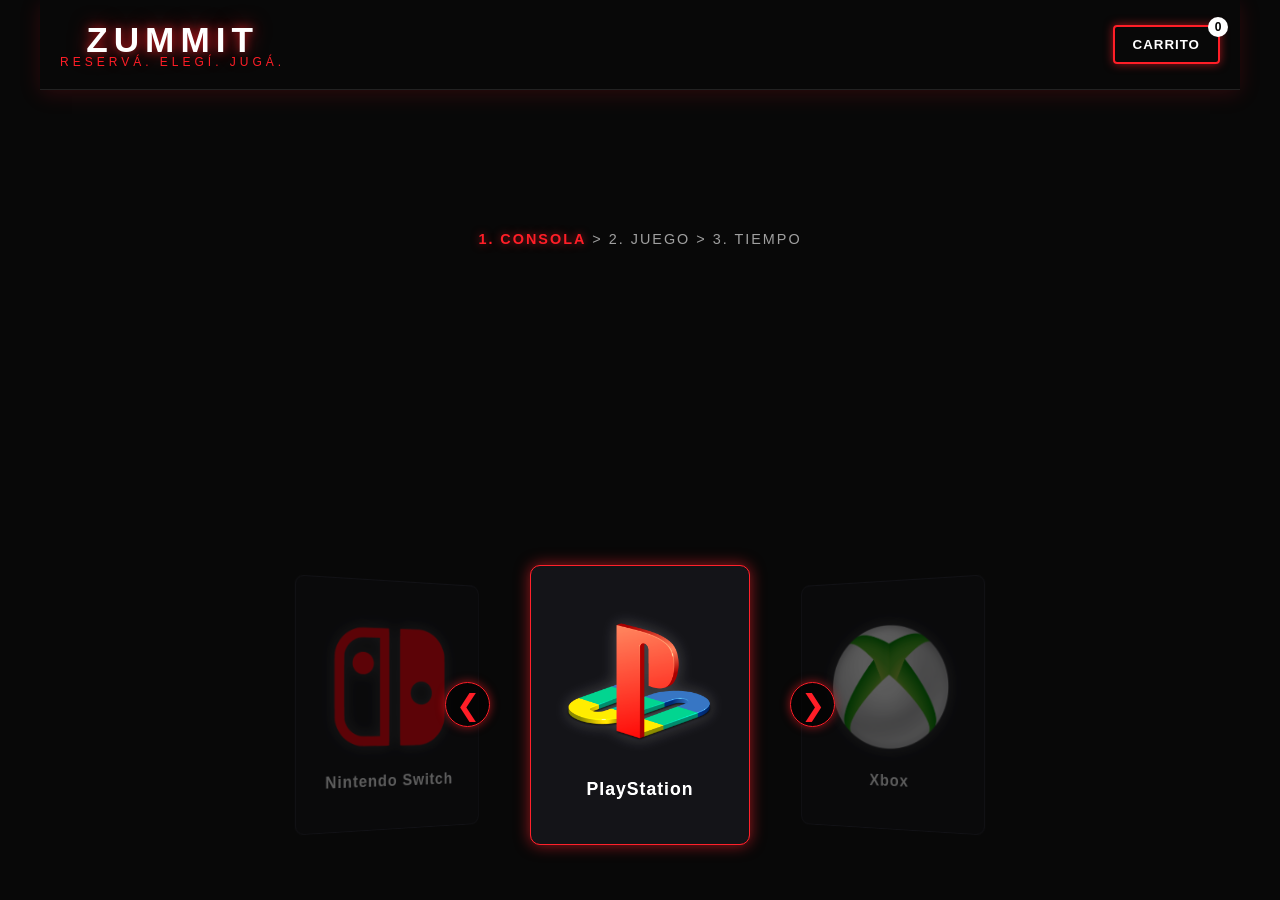
==== index.html @ 7bd7b9c6 "Archivos subidos, con código, imágenes, etc." ====
<!DOCTYPE html>
<html lang="es">
<head>
    <meta charset="UTF-8">
    <meta name="viewport" content="width=device-width, initial-scale=1.0">
    <title>ZUMMIT | Reserva de Consolas</title> 
    <link rel="stylesheet" href="estilos.css">
</head>
<body>

    <header>
        <div>
            <div class="logo-title">ZUMMIT</div>
            <div class="logo-subtitle">RESERVÁ. ELEGÍ. JUGÁ.</div>
        </div>
        <div class="cart-btn-container" onclick="toggleCart()">
            <button class="cart-btn">CARRITO</button>
            <div class="cart-badge" id="cart-badge">0</div>
        </div>
    </header>

    <div class="steps-bar">
        <span id="step-1" class="active">1. CONSOLA</span> &gt; 
        <span id="step-2">2. JUEGO</span> &gt; 
        <span id="step-3">3. TIEMPO</span>
    </div>

    <div style="max-width: 1200px; margin: 0 auto; width: 80%;">
        <button id="back-btn" class="back-btn" onclick="goBack()">← Volver</button>
    </div>

    <div class="carousel-container" id="carousel-section">
        <button class="nav-btn" onclick="moveCarousel(-1)">&#10094;</button>
        <div class="carousel-track-wrapper">
            <div class="carousel-track" id="carousel-track"></div>
        </div>
        <button class="nav-btn" onclick="moveCarousel(1)">&#10095;</button>
    </div>

    <div class="time-selection" id="time-section">
        <h2 id="selected-game-title">Selecciona el tiempo de uso</h2>
        <div class="time-grid">
            <div class="time-slot" onclick="selectTime(this, '30 min', 750)">30 min<br><small>$750</small></div>
            <div class="time-slot" onclick="selectTime(this, '1 Hora', 1500)">1 Hora<br><small>$1.500</small></div>
            <div class="time-slot" onclick="selectTime(this, '1 hr 30 min', 2800)">1 hr 30 min<br><small>$2.800</small></div>
            <div class="time-slot" onclick="selectTime(this, '2 Horas', 3500)">2 Horas<br><small>$3.500</small></div>
            <div class="time-slot" onclick="selectTime(this, '2 hr 30 min', 4000)">2 hr 30 min<br><small>$4.000</small></div>
            <div class="time-slot" onclick="selectTime(this, '3 Horas', 5000)">3 Horas<br><small>$5.000</small></div>
        </div>
        <button class="add-to-cart-btn" id="add-to-cart-btn" onclick="addToCart()">AGREGAR AL CARRITO</button>
    </div>

    <div class="modal" id="cart-modal">
        <div class="modal-content">
            <div class="modal-header">
                <h2>TU RESERVA</h2>
                <button class="close-btn" onclick="toggleCart()">&times;</button>
            </div>
            <div id="cart-items">
                <p style="color: var(--text-dim);">El carrito está vacío.</p>
            </div>
            <div class="cart-total" id="cart-total" style="display:none;"></div>
            <button class="checkout-btn" onclick="finishPurchase()">CONFIRMAR RESERVA</button>
        </div>
    </div>

    <script>
        const data = [
            {
                id: 'ps5',
                name: 'PlayStation',
                img: 'images/PSlogo.png',
                games: [
                    { name: 'EA Sports FC 26', img: 'images/fifa.jpg' },
                    { name: 'Spider-Man 2', img: 'images/spider.png' },
                    { name: 'GTA V', img: 'images/gta.png' },
                    { name: 'Horizon Forbidden West', img: 'images/horizon.jpg' },
                    { name: 'The Last of Us Part II', img: 'images/last.jpg' }
                ]
            },
            {
                id: 'xbox',
                name: 'Xbox',
                img: 'images/xbox.png',
                games: [
                    { name: 'Forza Horizon 6', img: 'images/forza.webp' },
                    { name: 'Halo Infinite', img: 'images/halo.jpg' },
                    { name: 'Minecraft', img: 'images/minecraft.png' },
                    { name: 'Palword', img: 'images/palword.png' },
                    { name: 'Roblox', img: 'images/roblox.png' }
                ]
            },
            {
                id: 'switch',
                name: 'Nintendo Switch',
                img: 'images/nintendo.png',
                games: [
                    { name: 'Mario Kart 8 Deluxe', img: 'images/mariokart.png' },
                    { name: 'Animal Crossing: New Horizons', img: 'images/animal.png' },
                    { name: 'The Legend of Zelda: Tears of the Kingdom', img: 'images/zelda.png' },
                    { name: 'Super Smash Bros. Ultimate', img: 'images/smashbros.png' },
                    { name: 'Splatoon 3', img: 'images/splatoon.png' }
                ]
            }
        ];

        let currentStep = 1;
        let selectedConsole = null;
        let selectedGame = null;
        let selectedTimeOption = null;
        let cart = [];
        
        let currentIndex = 0;
        let currentItems = [];

        function id(e) { return document.getElementById(e); }
        const track = id('carousel-track');

        function renderConsoles() {
            currentStep = 1;
            updateStepIndicators();
            id('back-btn').style.display = 'none';
            id('time-section').style.display = 'none';
            id('carousel-section').style.display = 'flex';
            
            currentItems = data;
            buildCarousel(currentItems, (item) => selectConsole(item));
        }

        function selectConsole(consoleObj) {
            selectedConsole = consoleObj;
            currentStep = 2;
            updateStepIndicators();
            id('back-btn').style.display = 'block';
            id('time-section').style.display = 'none';
            id('carousel-section').style.display = 'flex';

            currentItems = consoleObj.games;
            buildCarousel(currentItems, (game) => selectGame(game));
        }

        function buildCarousel(items, onClickCallback) {
            track.innerHTML = '';
            currentIndex = 0;

            items.forEach((item, index) => {
                const card = document.createElement('div');
                card.className = 'card';
                card.onclick = () => {
                    if (index === currentIndex) {
                        onClickCallback(item);
                    } else {
                        let diff = index - currentIndex;
                        const total = items.length;
                        
                        if (diff > Math.floor(total / 2)) diff -= total;
                        if (diff < -Math.floor(total / 2)) diff += total;
                        
                        moveCarousel(diff);
                    }
                };
                
                card.innerHTML = `
                    <img src="${item.img}" alt="${item.name}">
                    <h3>${item.name}</h3>
                `;
                track.appendChild(card);
            });

            updateCards();
        }

        function moveCarousel(direction) {
            const total = currentItems.length;
            if (total === 0) return;
            
            currentIndex = (currentIndex + direction + total) % total;
            updateCards();
        }

        function updateCards() {
            const cards = track.querySelectorAll('.card');
            const total = cards.length;

            cards.forEach((card, index) => {
                let offset = index - currentIndex;
                
                if (offset < -Math.floor(total / 2)) offset += total;
                if (offset > Math.floor(total / 2)) offset -= total;

                let tx = 0, tz = 0, ry = 0, opacity = 0, zIndex = 0;

                /* Se ajustó tx para que las tarjetas más grandes no se superpongan */
                if (offset === 0) {
                    tx = 0; tz = 0; ry = 0; 
                    opacity = 1; zIndex = 10;
                    card.classList.add('active-card');
                } else if (offset === 1) {
                    tx = 280; tz = -150; ry = -35; 
                    opacity = 0.7; zIndex = 5;
                    card.classList.remove('active-card');
                } else if (offset === -1) {
                    tx = -280; tz = -150; ry = 35; 
                    opacity = 0.7; zIndex = 5;
                    card.classList.remove('active-card');
                } else {
                    tx = offset > 0 ? 450 : -450; 
                    tz = -300; 
                    ry = offset > 0 ? -50 : 50; 
                    opacity = 0; zIndex = 1;
                    card.classList.remove('active-card');
                }

                card.style.transform = `translateX(${tx}px) translateZ(${tz}px) rotateY(${ry}deg)`;
                card.style.opacity = opacity;
                card.style.zIndex = zIndex;
                card.style.pointerEvents = Math.abs(offset) <= 1 ? 'auto' : 'none';
            });
        }

        function selectGame(gameObj) {
            selectedGame = gameObj;
            currentStep = 3;
            updateStepIndicators();

            id('carousel-section').style.display = 'none';
            id('time-section').style.display = 'block';
            id('selected-game-title').innerText = `${selectedConsole.name} - ${selectedGame.name}`;
        }

        function selectTime(element, hoursText, price) {
            selectedTimeOption = { hoursText, price };
            document.querySelectorAll('.time-slot').forEach(slot => slot.classList.remove('selected'));
            element.classList.add('selected');
            id('add-to-cart-btn').style.display = 'inline-block';
        }

        function addToCart() {
            if (!selectedConsole || !selectedGame || !selectedTimeOption) return;

            const item = {
                console: selectedConsole.name,
                game: selectedGame.name,
                hours: selectedTimeOption.hoursText,
                price: selectedTimeOption.price
            };

            cart.push(item);
            updateCartUI();
            
            selectedTimeOption = null;
            id('add-to-cart-btn').style.display = 'none';
            document.querySelectorAll('.time-slot').forEach(slot => slot.classList.remove('selected'));
            
            renderConsoles();
            toggleCart();
        }

        function updateCartUI() {
            id('cart-badge').innerText = cart.length;
            const container = id('cart-items');
            const totalContainer = id('cart-total');

            if (cart.length === 0) {
                container.innerHTML = '<p style="color: var(--text-dim);">El carrito está vacío.</p>';
                totalContainer.style.display = 'none';
                return;
            }

            let total = 0;
            container.innerHTML = cart.map((item, index) => {
                total += item.price;
                return `
                    <div class="cart-item">
                        <div>
                            <strong>${item.console}</strong> - ${item.game}<br>
                            <small style="color: var(--text-dim);">${item.hours}</small>
                        </div>
                        <div>
                            <span style="color: var(--neon-red); font-weight: bold; margin-right: 10px;">$${item.price.toLocaleString('es-AR')}</span>
                            <button onclick="removeItem(${index})" style="background:none; border:none; color:#ff4444; cursor:pointer;">✕</button>
                        </div>
                    </div>
                `;
            }).join('');

            totalContainer.style.display = 'block';
            totalContainer.innerText = `Total: $${total.toLocaleString('es-AR')}`;
        }

        function removeItem(index) {
            cart.splice(index, 1);
            updateCartUI();
        }

        function toggleCart() {
            const modal = id('cart-modal');
            modal.style.display = modal.style.display === 'flex' ? 'none' : 'flex';
        }

        function finishPurchase() {
            if (cart.length === 0) return alert('El carrito está vacío.');
            alert('¡Reserva completada con éxito! Te esperamos en ZUMMIT.');
            cart = [];
            updateCartUI();
            toggleCart();
        }

        function goBack() {
            if (currentStep === 3) {
                selectConsole(selectedConsole);
            } else if (currentStep === 2) {
                renderConsoles();
            }
        }

        function updateStepIndicators() {
            id('step-1').className = currentStep === 1 ? 'active' : '';
            id('step-2').className = currentStep === 2 ? 'active' : '';
            id('step-3').className = currentStep === 3 ? 'active' : '';
        }

        renderConsoles();
    </script>
</body>
</html>
---- estilos.css ----
:root {
            --bg-color: #080808;
            --card-bg: #121216;
            --neon-red: #ff1e27;
            --neon-glow: rgba(255, 30, 39, 0.6);
            --text-color: #ffffff;
            --text-dim: #a0a0a0;
        }

        * {
            box-sizing: border-box;
            margin: 0;
            padding: 0;
            font-family: 'Segoe UI', Tahoma, Geneva, Verdana, sans-serif;
        }

        body {
            background-color: var(--bg-color);
            color: var(--text-color);
            min-height: 100vh;
            display: flex;
            flex-direction: column;
            justify-content: space-between;
            overflow-x: hidden;
        }

        header {
            padding: 20px;
            text-align: center;
            border-bottom: 1px solid #222;
            box-shadow: 0 4px 20px rgba(255, 30, 39, 0.15);
            display: flex;
            justify-content: space-between;
            align-items: center;
            max-width: 1200px;
            margin: 0 auto;
            width: 100%;
        }

        .logo-title {
            font-size: 2.2rem;
            font-weight: 900;
            letter-spacing: 6px;
            color: #fff;
            text-shadow: 0 0 10px var(--neon-glow), 0 0 20px var(--neon-glow);
        }

        .logo-subtitle {
            font-size: 0.75rem;
            letter-spacing: 4px;
            color: var(--neon-red);
            margin-top: -5px;
        }

        .cart-btn-container {
            position: relative;
            cursor: pointer;
        }

        .cart-btn {
            background: transparent;
            border: 2px solid var(--neon-red);
            color: #fff;
            padding: 10px 18px;
            border-radius: 4px;
            font-weight: bold;
            letter-spacing: 1px;
            box-shadow: 0 0 10px var(--neon-glow);
            transition: all 0.3s;
            cursor: pointer;
        }

        .cart-btn:hover {
            background: var(--neon-red);
            box-shadow: 0 0 20px var(--neon-red);
        }

        .cart-badge {
            position: absolute;
            top: -8px;
            right: -8px;
            background: #fff;
            color: #000;
            font-weight: bold;
            border-radius: 50%;
            width: 20px;
            height: 20px;
            display: flex;
            align-items: center;
            justify-content: center;
            font-size: 0.75rem;
        }

        .steps-bar {
            text-align: center;
            margin: 20px 0;
            font-size: 0.9rem;
            letter-spacing: 2px;
            color: var(--text-dim);
        }
        .steps-bar span.active {
            color: var(--neon-red);
            font-weight: bold;
            text-shadow: 0 0 8px var(--neon-glow);
        }

        /* --- INICIO ESTILOS CARRUSEL 3D --- */
        .carousel-container {
            position: relative;
            width: 100%;
            max-width: 1000px;
            margin: 20px auto;
            display: flex;
            align-items: center;
            justify-content: center;
            perspective: 1200px;
            height: 350px;
        }

        .carousel-track-wrapper {
            position: relative;
            width: 220px;
            height: 280px;
            transform-style: preserve-3d;
            display: flex;
            align-items: center;
            justify-content: center;
            margin: 0 40px; 
        }

        .carousel-track {
            width: 100%;
            height: 100%;
            position: absolute;
            transform-style: preserve-3d;
        }

        .card {
            position: absolute;
            width: 100%;
            height: 100%;
            background: var(--card-bg);
            border: 1px solid #2a2a35;
            border-radius: 10px;
            display: flex;
            flex-direction: column;
            align-items: center;
            justify-content: center;
            cursor: pointer;
            transition: transform 0.6s cubic-bezier(0.25, 1, 0.5, 1), opacity 0.6s ease, filter 0.6s ease;
            text-align: center;
            padding: 15px;
            user-select: none;
            box-sizing: border-box;
        }

        .card.active-card {
            border-color: var(--neon-red);
            box-shadow: 0 0 15px var(--neon-glow);
            filter: brightness(1.1);
        }

        .card:not(.active-card) {
            filter: brightness(0.5);
            opacity: 0.7;
        }

        .card img {
            width: 150px;
            height: 150px;
            object-fit: contain;
            margin-bottom: 20px;
            filter: drop-shadow(0 0 8px rgba(255, 255, 255, 0.2));
        }

        .card h3 {
            font-size: 1.1rem;
            letter-spacing: 1px;
        }
        /* --- FIN ESTILOS CARRUSEL 3D --- */

        .nav-btn {
            background: rgba(0, 0, 0, 0.6);
            border: 1px solid var(--neon-red);
            color: var(--neon-red);
            font-size: 1.8rem;
            width: 45px;
            height: 45px;
            border-radius: 50%;
            cursor: pointer;
            z-index: 20;
            display: flex;
            align-items: center;
            justify-content: center;
            box-shadow: 0 0 10px var(--neon-glow);
            transition: all 0.3s;
        }

        .nav-btn:hover {
            background: var(--neon-red);
            color: #fff;
        }

        .time-selection {
            max-width: 600px;
            margin: 20px auto;
            text-align: center;
            display: none;
        }

        .time-grid {
            display: grid;
            grid-template-columns: repeat(3, 1fr);
            gap: 15px;
            margin-top: 20px;
        }

        .time-slot {
            background: var(--card-bg);
            border: 1px solid #333;
            padding: 15px;
            border-radius: 8px;
            cursor: pointer;
            transition: all 0.3s;
        }

        .time-slot:hover, .time-slot.selected {
            border-color: var(--neon-red);
            box-shadow: 0 0 10px var(--neon-glow);
            background: rgba(255, 30, 39, 0.15);
        }

        .add-to-cart-btn {
            margin-top: 25px;
            background: var(--neon-red);
            color: #fff;
            border: none;
            padding: 12px 30px;
            font-size: 1rem;
            font-weight: bold;
            border-radius: 6px;
            cursor: pointer;
            box-shadow: 0 0 15px var(--neon-glow);
            letter-spacing: 2px;
            display: none;
        }

        .modal {
            display: none;
            position: fixed;
            top: 0; left: 0; width: 100%; height: 100%;
            background: rgba(0,0,0,0.85);
            backdrop-filter: blur(5px);
            z-index: 100;
            justify-content: center;
            align-items: center;
        }

        .modal-content {
            background: var(--card-bg);
            border: 2px solid var(--neon-red);
            padding: 30px;
            border-radius: 12px;
            width: 90%;
            max-width: 500px;
            box-shadow: 0 0 25px var(--neon-glow);
        }

        .modal-header {
            display: flex;
            justify-content: space-between;
            align-items: center;
            border-bottom: 1px solid #333;
            padding-bottom: 10px;
            margin-bottom: 20px;
        }

        .close-btn {
            background: none;
            border: none;
            color: #fff;
            font-size: 1.5rem;
            cursor: pointer;
        }

        .cart-item {
            display: flex;
            justify-content: space-between;
            align-items: center;
            padding: 10px 0;
            border-bottom: 1px solid #222;
        }

        .cart-total {
            margin-top: 15px;
            text-align: right;
            font-size: 1.1rem;
            font-weight: bold;
            color: #fff;
        }

        .checkout-btn {
            width: 100%;
            background: var(--neon-red);
            color: #fff;
            border: none;
            padding: 12px;
            margin-top: 20px;
            font-weight: bold;
            letter-spacing: 2px;
            cursor: pointer;
            border-radius: 6px;
            box-shadow: 0 0 10px var(--neon-glow);
        }

        .back-btn {
            background: transparent;
            border: 1px solid #555;
            color: #fff;
            padding: 8px 16px;
            border-radius: 4px;
            cursor: pointer;
            margin-bottom: 15px;
            display: none;
        }
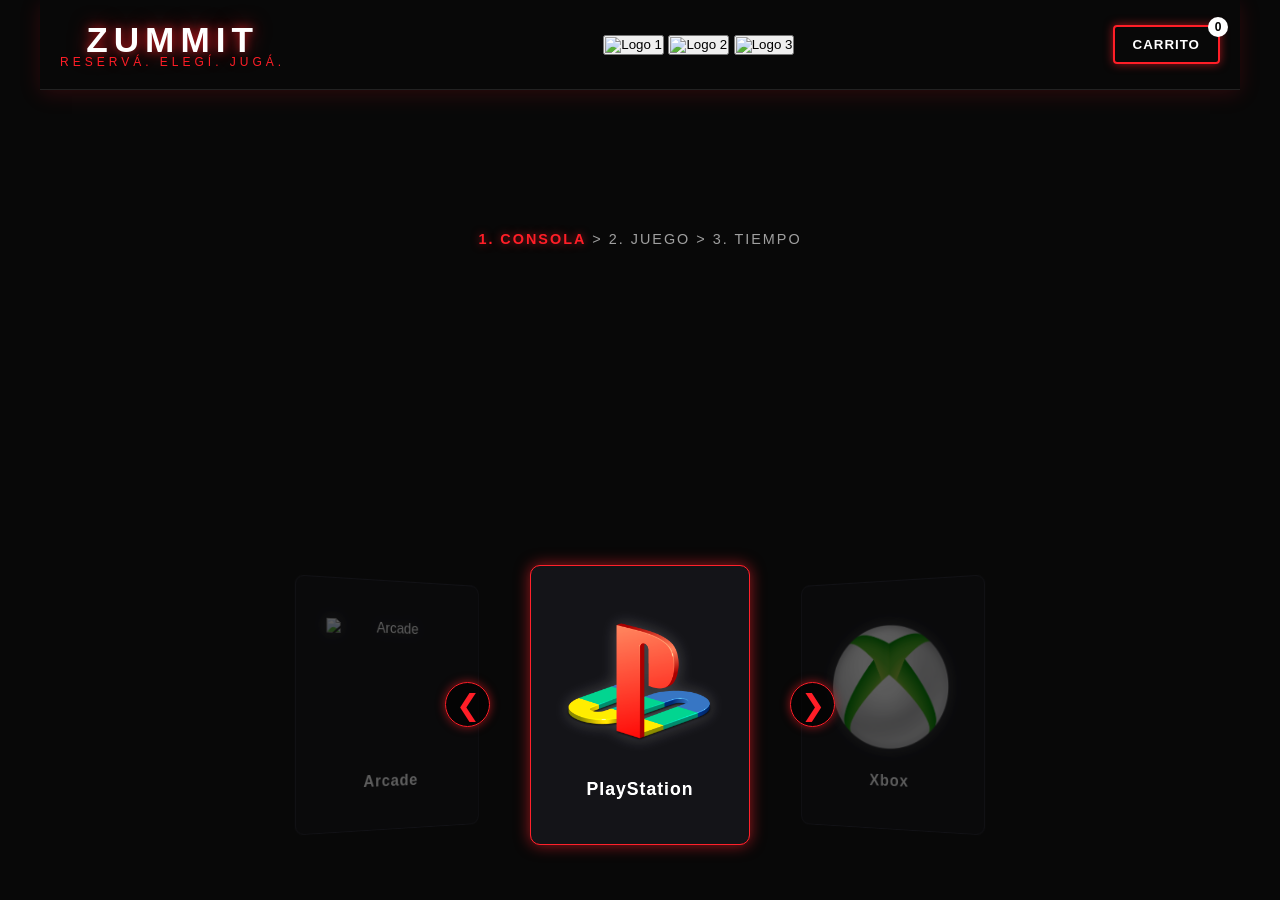
==== commit e8af47b1: "Actualizacion 2 - index.html" ====
--- a/index.html
+++ b/index.html
@@ -2,7 +2,7 @@
 <html lang="es">
 <head>
     <meta charset="UTF-8">
-    <meta name="viewport" content="width=device-width, initial-scale=1.0">
+    <meta name="viewport" content="width=device-width, initial-scale=1.0, maximum-scale=1.0, user-scalable=no">
     <title>ZUMMIT | Reserva de Consolas</title> 
     <link rel="stylesheet" href="estilos.css">
 </head>
@@ -13,10 +13,24 @@
             <div class="logo-title">ZUMMIT</div>
             <div class="logo-subtitle">RESERVÁ. ELEGÍ. JUGÁ.</div>
         </div>
+
+        <nav class="header-tabs">
+            <button class="header-tab">
+                <img src="images/pestañas/joystick.png" alt="Logo 1">
+            </button>
+            <button class="header-tab">
+                <img src="images/pestañas/persona.png" alt="Logo 2">
+            </button>
+            <button class="header-tab">
+                <img src="images/pestañas/logo.png" alt="Logo 3">
+            </button>
+        </nav>
+
         <div class="cart-btn-container" onclick="toggleCart()">
             <button class="cart-btn">CARRITO</button>
             <div class="cart-badge" id="cart-badge">0</div>
         </div>
+
     </header>
 
     <div class="steps-bar">
@@ -39,6 +53,7 @@
 
     <div class="time-selection" id="time-section">
         <h2 id="selected-game-title">Selecciona el tiempo de uso</h2>
+        
         <div class="time-grid">
             <div class="time-slot" onclick="selectTime(this, '30 min', 750)">30 min<br><small>$750</small></div>
             <div class="time-slot" onclick="selectTime(this, '1 Hora', 1500)">1 Hora<br><small>$1.500</small></div>
@@ -101,6 +116,18 @@
                     { name: 'Super Smash Bros. Ultimate', img: 'images/smashbros.png' },
                     { name: 'Splatoon 3', img: 'images/splatoon.png' }
                 ]
+            },
+            {
+                id: 'arcade',
+                name: 'Arcade',
+                img: 'images/arcade.png',
+                games: [
+                    { name: 'Tetris (1989)', img: 'images/tetris.png' },
+                    { name: 'Donkey Kong (1994)', img: 'images/donkey.png' },
+                    { name: 'Street Fighter 2', img: 'images/st2.png' },
+                    { name: 'Sonic The Hedgehog (1991)', img: 'images/sonic.png' },
+                    { name: 'Metal Slug (1996)', img: 'images/metal.png' }
+                ]
             }
         ];
 
@@ -226,6 +253,14 @@
             id('carousel-section').style.display = 'none';
             id('time-section').style.display = 'block';
             id('selected-game-title').innerText = `${selectedConsole.name} - ${selectedGame.name}`;
+
+            const consoleImgElem = id('console-preview-img');
+            consoleImgElem.src = selectedConsole.img; 
+            consoleImgElem.style.display = 'block';
+
+            const gameImgElem = id('game-preview-img');
+            gameImgElem.src = selectedGame.img;
+            gameImgElem.style.display = 'block';
         }
 
         function selectTime(element, hoursText, price) {
@@ -323,4 +358,4 @@
         renderConsoles();
     </script>
 </body>
-</html>+</html>
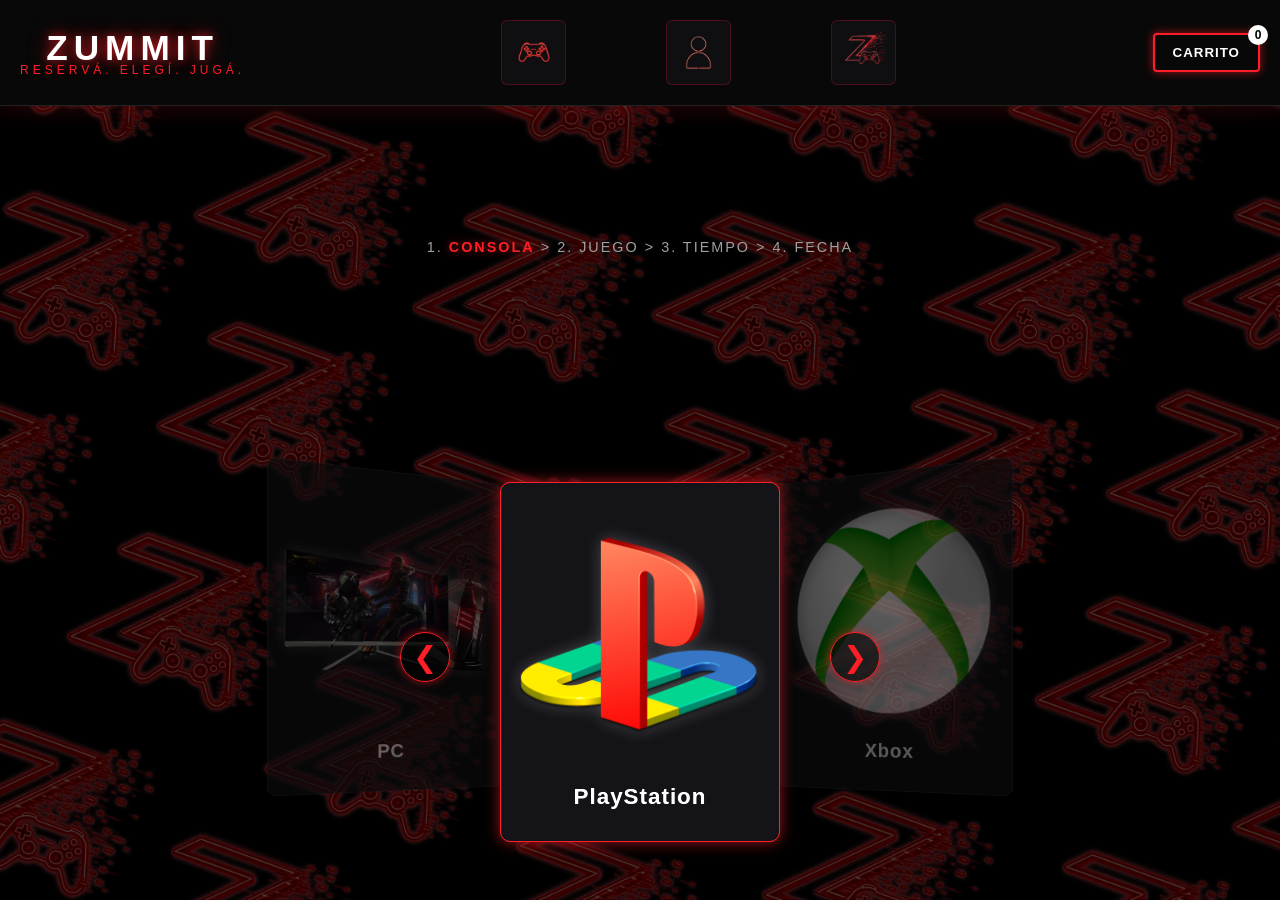
==== commit b4c45eff: "Update index.html" ====
--- a/index.html
+++ b/index.html
@@ -9,13 +9,15 @@
 <body>
 
     <header>
-        <div>
-            <div class="logo-title">ZUMMIT</div>
-            <div class="logo-subtitle">RESERVÁ. ELEGÍ. JUGÁ.</div>
+        <div class="logo-container" onclick="renderConsoles()" style="cursor: pointer;">
+            <div>
+                <div class="logo-title">ZUMMIT</div>
+                <div class="logo-subtitle">RESERVÁ. ELEGÍ. JUGÁ.</div>
+            </div>
         </div>
 
         <nav class="header-tabs">
-            <button class="header-tab">
+            <button class="header-tab" onclick="renderAllGamesGrid()">
                 <img src="images/pestañas/joystick.png" alt="Logo 1">
             </button>
             <button class="header-tab">
@@ -30,19 +32,28 @@
             <button class="cart-btn">CARRITO</button>
             <div class="cart-badge" id="cart-badge">0</div>
         </div>
-
     </header>
 
     <div class="steps-bar">
-        <span id="step-1" class="active">1. CONSOLA</span> &gt; 
+        1. <span id="step-1" class="active">CONSOLA</span> &gt; 
         <span id="step-2">2. JUEGO</span> &gt; 
-        <span id="step-3">3. TIEMPO</span>
+        <span id="step-3">3. TIEMPO</span> &gt; 
+        <span id="step-4">4. FECHA</span>
     </div>
 
     <div style="max-width: 1200px; margin: 0 auto; width: 80%;">
         <button id="back-btn" class="back-btn" onclick="goBack()">← Volver</button>
     </div>
 
+    <!-- SECCIÓN GRILLA DE TODOS LOS JUEGOS (MENÚ DE 5 COLUMNAS) -->
+    <div class="all-games-section" id="all-games-section" style="display: none; max-width: 1200px; margin: 20px auto; padding: 0 20px;">
+        <h2 style="text-align: center; margin-bottom: 20px; color: #fff;">Catálogo de Juegos</h2>
+        <div class="games-grid-container" id="games-grid-container" style="display: grid; grid-template-columns: repeat(5, 1fr); gap: 20px;">
+            <!-- Se llena dinámicamente -->
+        </div>
+    </div>
+
+    <!-- 1. SECCIÓN CARRUSEL DE CONSOLAS Y JUEGOS -->
     <div class="carousel-container" id="carousel-section">
         <button class="nav-btn" onclick="moveCarousel(-1)">&#10094;</button>
         <div class="carousel-track-wrapper">
@@ -51,20 +62,42 @@
         <button class="nav-btn" onclick="moveCarousel(1)">&#10095;</button>
     </div>
 
-    <div class="time-selection" id="time-section">
+    <!-- 2. SECCIÓN TIEMPO (SLOTS) -->
+    <div class="time-selection" id="time-section" style="display: none;">
         <h2 id="selected-game-title">Selecciona el tiempo de uso</h2>
         
         <div class="time-grid">
-            <div class="time-slot" onclick="selectTime(this, '30 min', 750)">30 min<br><small>$750</small></div>
-            <div class="time-slot" onclick="selectTime(this, '1 Hora', 1500)">1 Hora<br><small>$1.500</small></div>
-            <div class="time-slot" onclick="selectTime(this, '1 hr 30 min', 2800)">1 hr 30 min<br><small>$2.800</small></div>
-            <div class="time-slot" onclick="selectTime(this, '2 Horas', 3500)">2 Horas<br><small>$3.500</small></div>
-            <div class="time-slot" onclick="selectTime(this, '2 hr 30 min', 4000)">2 hr 30 min<br><small>$4.000</small></div>
-            <div class="time-slot" onclick="selectTime(this, '3 Horas', 5000)">3 Horas<br><small>$5.000</small></div>
-        </div>
-        <button class="add-to-cart-btn" id="add-to-cart-btn" onclick="addToCart()">AGREGAR AL CARRITO</button>
-    </div>
-
+            <div class="time-slot" onclick="selectTime(this, '1 Hora', 15000)">1 Hora<br><small>$15.000</small></div>
+            <div class="time-slot" onclick="selectTime(this, '1 Hr 30 Min', 22500)">1 Hr 30 Min<br><small>$22.500</small></div>
+            <div class="time-slot" onclick="selectTime(this, '2 Horas', 28000)">2 Horas<br><small>$28.000</small></div>
+            <div class="time-slot" onclick="selectTime(this, '2 Hr 30 Min', 37500)">2 Hrs 30 Min<br><small>$37.500</small></div>
+            <div class="time-slot" onclick="selectTime(this, '3 Horas', 40000)">3 Horas<br><small>$40.000</small></div>
+            <div class="time-slot" onclick="selectTime(this, '3 Hr 30 Min', 48500)">3 Hrs 30 Min<br><small>$48.500</small></div>
+        </div>
+
+        <div style="text-align: center; margin-top: 30px;">
+            <button class="add-to-cart-btn" id="confirm-time-btn" style="display: none;" onclick="goToDateSelection()">CONFIRMAR</button>
+        </div>
+    </div>
+
+    <div class="date-vertical-section" id="date-section" style="display: none; text-align: center; max-width: 600px; margin: 20px auto; padding-bottom: 90px;">
+        <h2>Selecciona el Día y Mes</h2>
+        
+        <div class="vertical-picker-container">
+            <button class="vertical-nav-btn" onclick="moveVerticalPicker(-1)">&#10053; ▲</button>
+            <div class="vertical-track-window">
+                <div class="vertical-track" id="vertical-date-track">
+                </div>
+            </div>
+            <button class="vertical-nav-btn" onclick="moveVerticalPicker(1)">▼</button>
+        </div>
+
+        <div style="text-align: center; margin-top: 30px;">
+            <button class="add-to-cart-btn" id="add-to-cart-final-btn" style="display: inline-block;" onclick="addToCart()">AGREGAR AL CARRITO</button>
+        </div>
+    </div>
+
+    <!-- MODAL CARRITO -->
     <div class="modal" id="cart-modal">
         <div class="modal-content">
             <div class="modal-header">
@@ -128,6 +161,23 @@
                     { name: 'Sonic The Hedgehog (1991)', img: 'images/sonic.png' },
                     { name: 'Metal Slug (1996)', img: 'images/metal.png' }
                 ]
+            },
+            {
+                id: 'PC',
+                name: 'PC',
+                img: 'images/pc.png',
+                games: [
+                    { name: "Castlevania: Belmont's Curse", img: 'images/castle.png' },
+                    { name: 'Cuphead', img: 'images/cuphead.png' },
+                    { name: 'Red Dead Redemption 2', img: 'images/reddead.png' },
+                    { name: 'Cyberpunk 2077', img: 'images/cyber.png' },
+                    { name: 'R.E.P.O', img: 'images/repo.png' },
+                    { name: 'How To Fish', img: 'images/htf.png' },
+                    { name: "Hollow Knight  ", img: 'images/hollow.png' },
+                    { name: "Five Nights at Freddy's: Security Breach", img: 'images/fnaf.png' },
+                    { name: "Undertale", img: 'images/under.png' },
+                    { name: "Terraria", img: 'images/terraria.png' }
+                ]
             }
         ];
 
@@ -135,10 +185,33 @@
         let selectedConsole = null;
         let selectedGame = null;
         let selectedTimeOption = null;
+        let selectedDateObj = null;
         let cart = [];
         
         let currentIndex = 0;
         let currentItems = [];
+
+        // Generar días para el carrusel vertical (próximos 30 días)
+        let availableDates = [];
+        function generateDates() {
+            availableDates = [];
+            const months = ['Enero', 'Febrero', 'Marzo', 'Abril', 'Mayo', 'Junio', 'Julio', 'Agosto', 'Septiembre', 'Octubre', 'Noviembre', 'Diciembre'];
+            const daysOfWeek = ['Domingo', 'Lunes', 'Martes', 'Miércoles', 'Jueves', 'Viernes', 'Sábado'];
+            
+            for (let i = 0; i < 30; i++) {
+                let d = new Date();
+                d.setDate(d.getDate() + i);
+                availableDates.push({
+                    dayNum: d.getDate(),
+                    dayName: daysOfWeek[d.getDay()],
+                    monthName: months[d.getMonth()],
+                    fullString: `${daysOfWeek[d.getDay()]} ${d.getDate()} de ${months[d.getMonth()]}`
+                });
+            }
+        }
+        generateDates();
+
+        let verticalIndex = 0;
 
         function id(e) { return document.getElementById(e); }
         const track = id('carousel-track');
@@ -148,10 +221,43 @@
             updateStepIndicators();
             id('back-btn').style.display = 'none';
             id('time-section').style.display = 'none';
+            id('date-section').style.display = 'none';
+            id('all-games-section').style.display = 'none';
             id('carousel-section').style.display = 'flex';
             
             currentItems = data;
             buildCarousel(currentItems, (item) => selectConsole(item));
+        }
+
+        function renderAllGamesGrid() {
+            currentStep = 1;
+            updateStepIndicators();
+            id('back-btn').style.display = 'block';
+            id('carousel-section').style.display = 'none';
+            id('time-section').style.display = 'none';
+            id('date-section').style.display = 'none';
+            id('all-games-section').style.display = 'block';
+
+            const gridContainer = id('games-grid-container');
+            gridContainer.innerHTML = '';
+
+            data.forEach(consoleObj => {
+                consoleObj.games.forEach(game => {
+                    const card = document.createElement('div');
+                    card.className = 'grid-game-card';
+                    card.style.cssText = 'background: rgba(20,20,20,0.8); border: 1px solid rgba(255,255,255,0.1); border-radius: 8px; padding: 10px; text-align: center; cursor: pointer; transition: transform 0.2s;';
+                    card.innerHTML = `
+                        <img src="${game.img}" alt="${game.name}" style="width: 100%; height: 120px; object-fit: cover; border-radius: 6px;">
+                        <h4 style="color: #fff; font-size: 14px; margin: 10px 0 5px 0;">${game.name}</h4>
+                        <small style="color: #888;">${consoleObj.name}</small>
+                    `;
+                    card.onclick = () => {
+                        selectedConsole = consoleObj;
+                        selectGame(game);
+                    };
+                    gridContainer.appendChild(card);
+                });
+            });
         }
 
         function selectConsole(consoleObj) {
@@ -160,6 +266,8 @@
             updateStepIndicators();
             id('back-btn').style.display = 'block';
             id('time-section').style.display = 'none';
+            id('date-section').style.display = 'none';
+            id('all-games-section').style.display = 'none';
             id('carousel-section').style.display = 'flex';
 
             currentItems = consoleObj.games;
@@ -179,28 +287,20 @@
                     } else {
                         let diff = index - currentIndex;
                         const total = items.length;
-                        
                         if (diff > Math.floor(total / 2)) diff -= total;
                         if (diff < -Math.floor(total / 2)) diff += total;
-                        
                         moveCarousel(diff);
                     }
                 };
-                
-                card.innerHTML = `
-                    <img src="${item.img}" alt="${item.name}">
-                    <h3>${item.name}</h3>
-                `;
+                card.innerHTML = `<img src="${item.img}" alt="${item.name}"><h3>${item.name}</h3>`;
                 track.appendChild(card);
             });
-
             updateCards();
         }
 
         function moveCarousel(direction) {
             const total = currentItems.length;
             if (total === 0) return;
-            
             currentIndex = (currentIndex + direction + total) % total;
             updateCards();
         }
@@ -211,33 +311,23 @@
 
             cards.forEach((card, index) => {
                 let offset = index - currentIndex;
-                
                 if (offset < -Math.floor(total / 2)) offset += total;
                 if (offset > Math.floor(total / 2)) offset -= total;
 
                 let tx = 0, tz = 0, ry = 0, opacity = 0, zIndex = 0;
-
-                /* Se ajustó tx para que las tarjetas más grandes no se superpongan */
                 if (offset === 0) {
-                    tx = 0; tz = 0; ry = 0; 
-                    opacity = 1; zIndex = 10;
+                    tx = 0; tz = 0; ry = 0; opacity = 1; zIndex = 10;
                     card.classList.add('active-card');
                 } else if (offset === 1) {
-                    tx = 280; tz = -150; ry = -35; 
-                    opacity = 0.7; zIndex = 5;
+                    tx = 280; tz = -150; ry = -35; opacity = 0.7; zIndex = 5;
                     card.classList.remove('active-card');
                 } else if (offset === -1) {
-                    tx = -280; tz = -150; ry = 35; 
-                    opacity = 0.7; zIndex = 5;
+                    tx = -280; tz = -150; ry = 35; opacity = 0.7; zIndex = 5;
                     card.classList.remove('active-card');
                 } else {
-                    tx = offset > 0 ? 450 : -450; 
-                    tz = -300; 
-                    ry = offset > 0 ? -50 : 50; 
-                    opacity = 0; zIndex = 1;
+                    tx = offset > 0 ? 450 : -450; tz = -300; ry = offset > 0 ? -50 : 50; opacity = 0; zIndex = 1;
                     card.classList.remove('active-card');
                 }
-
                 card.style.transform = `translateX(${tx}px) translateZ(${tz}px) rotateY(${ry}deg)`;
                 card.style.opacity = opacity;
                 card.style.zIndex = zIndex;
@@ -251,32 +341,86 @@
             updateStepIndicators();
 
             id('carousel-section').style.display = 'none';
+            id('date-section').style.display = 'none';
+            id('all-games-section').style.display = 'none';
             id('time-section').style.display = 'block';
-            id('selected-game-title').innerText = `${selectedConsole.name} - ${selectedGame.name}`;
-
-            const consoleImgElem = id('console-preview-img');
-            consoleImgElem.src = selectedConsole.img; 
-            consoleImgElem.style.display = 'block';
-
-            const gameImgElem = id('game-preview-img');
-            gameImgElem.src = selectedGame.img;
-            gameImgElem.style.display = 'block';
+            id('selected-game-title.innerText').innerText = `${selectedConsole.name} - ${selectedGame.name}`;
+
+            selectedTimeOption = null;
+            id('confirm-time-btn').style.display = 'none';
+            document.querySelectorAll('.time-slot').forEach(slot => slot.classList.remove('selected'));
         }
 
         function selectTime(element, hoursText, price) {
             selectedTimeOption = { hoursText, price };
             document.querySelectorAll('.time-slot').forEach(slot => slot.classList.remove('selected'));
             element.classList.add('selected');
-            id('add-to-cart-btn').style.display = 'inline-block';
+            
+            id('confirm-time-btn').style.display = 'inline-block';
+        }
+
+        function goToDateSelection() {
+            if (!selectedTimeOption) return;
+            currentStep = 4;
+            updateStepIndicators();
+
+            id('time-section').style.display = 'none';
+            id('date-section').style.display = 'block';
+            buildVerticalPicker();
+        }
+
+        function buildVerticalPicker() {
+            const trackElem = id('vertical-date-track');
+            trackElem.innerHTML = '';
+            verticalIndex = 0;
+
+            availableDates.forEach((dateObj, index) => {
+                const itemDiv = document.createElement('div');
+                itemDiv.className = 'vertical-item' + (index === 0 ? ' active-vertical' : '');
+                itemDiv.innerHTML = `<span>${dateObj.dayName}</span> <strong>${dateObj.dayNum}</strong> <span>${dateObj.monthName}</span>`;
+                itemDiv.onclick = () => {
+                    verticalIndex = index;
+                    updateVerticalPickerUI();
+                };
+                trackElem.appendChild(itemDiv);
+            });
+            selectedDateObj = availableDates[0];
+            updateVerticalPickerUI();
+        }
+
+        function moveVerticalPicker(dir) {
+            verticalIndex = (verticalIndex + dir + availableDates.length) % availableDates.length;
+            updateVerticalPickerUI();
+        }
+
+        function updateVerticalPickerUI() {
+            const items = id('vertical-date-track').querySelectorAll('.vertical-item');
+            selectedDateObj = availableDates[verticalIndex];
+
+            items.forEach((item, idx) => {
+                item.classList.remove('active-vertical', 'near-vertical');
+                let offset = idx - verticalIndex;
+                if (offset === 0) {
+                    item.classList.add('active-vertical');
+                } else if (Math.abs(offset) === 1) {
+                    item.classList.add('near-vertical');
+                }
+            });
+
+            const trackElem = id('vertical-date-track');
+            const itemHeight = 60; 
+            let translateY = -verticalIndex * itemHeight;
+            trackElem.style.transform = `translateY(${translateY}px)`;
         }
 
         function addToCart() {
-            if (!selectedConsole || !selectedGame || !selectedTimeOption) return;
+            if (!selectedConsole || !selectedGame || !selectedTimeOption || !selectedDateObj) return;
 
             const item = {
                 console: selectedConsole.name,
                 game: selectedGame.name,
                 hours: selectedTimeOption.hoursText,
+                date: selectedDateObj.fullString,
                 price: selectedTimeOption.price
             };
 
@@ -284,8 +428,21 @@
             updateCartUI();
             
             selectedTimeOption = null;
-            id('add-to-cart-btn').style.display = 'none';
-            document.querySelectorAll('.time-slot').forEach(slot => slot.classList.remove('selected'));
+            selectedDateObj = null;
+
+            // --- LIMPIEZA Y DESELECCIÓN ---
+            selectedTimeOption = null;
+            selectedDateObj = null;
+            
+            // 1. Quitamos visualmente la selección de los horarios
+            document.querySelectorAll('.time-slot').forEach(slot => {
+                slot.classList.remove('selected');
+            });
+            
+            // 2. Ocultamos el botón de confirmar horario si estaba visible
+            const confirmBtn = id('confirm-time-btn');
+            if (confirmBtn) confirmBtn.style.display = 'none';
+            // -----------------------------
             
             renderConsoles();
             toggleCart();
@@ -306,10 +463,10 @@
             container.innerHTML = cart.map((item, index) => {
                 total += item.price;
                 return `
-                    <div class="cart-item">
+                    <div class="cart-item" style="margin-bottom: 12px; border-bottom: 1px solid rgba(255,255,255,0.1); padding-bottom: 8px; display: flex; justify-content: space-between; align-items: center;">
                         <div>
                             <strong>${item.console}</strong> - ${item.game}<br>
-                            <small style="color: var(--text-dim);">${item.hours}</small>
+                            <small style="color: var(--text-dim);">${item.hours} | 📅 ${item.date}</small>
                         </div>
                         <div>
                             <span style="color: var(--neon-red); font-weight: bold; margin-right: 10px;">$${item.price.toLocaleString('es-AR')}</span>
@@ -342,9 +499,13 @@
         }
 
         function goBack() {
-            if (currentStep === 3) {
+            if (currentStep === 4) {
+                selectGame(selectedGame);
+            } else if (currentStep === 3) {
                 selectConsole(selectedConsole);
             } else if (currentStep === 2) {
+                renderConsoles();
+            } else {
                 renderConsoles();
             }
         }
@@ -353,8 +514,17 @@
             id('step-1').className = currentStep === 1 ? 'active' : '';
             id('step-2').className = currentStep === 2 ? 'active' : '';
             id('step-3').className = currentStep === 3 ? 'active' : '';
-        }
-
+            id('step-4').className = currentStep === 4 ? 'active' : '';
+        }
+
+        window.addEventListener('scroll', function() {
+            const header = document.querySelector('header');
+            if (window.scrollY > 40) {
+                header.classList.add('scrolled');
+            } else {
+                header.classList.remove('scrolled');
+            }
+        });
         renderConsoles();
     </script>
 </body>
--- a/estilos.css
+++ b/estilos.css
@@ -1,325 +1,427 @@
 :root {
-            --bg-color: #080808;
-            --card-bg: #121216;
-            --neon-red: #ff1e27;
-            --neon-glow: rgba(255, 30, 39, 0.6);
-            --text-color: #ffffff;
-            --text-dim: #a0a0a0;
-        }
-
-        * {
-            box-sizing: border-box;
-            margin: 0;
-            padding: 0;
-            font-family: 'Segoe UI', Tahoma, Geneva, Verdana, sans-serif;
-        }
-
-        body {
-            background-color: var(--bg-color);
-            color: var(--text-color);
-            min-height: 100vh;
-            display: flex;
-            flex-direction: column;
-            justify-content: space-between;
-            overflow-x: hidden;
-        }
-
-        header {
-            padding: 20px;
-            text-align: center;
-            border-bottom: 1px solid #222;
-            box-shadow: 0 4px 20px rgba(255, 30, 39, 0.15);
-            display: flex;
-            justify-content: space-between;
-            align-items: center;
-            max-width: 1200px;
-            margin: 0 auto;
-            width: 100%;
-        }
-
-        .logo-title {
-            font-size: 2.2rem;
-            font-weight: 900;
-            letter-spacing: 6px;
-            color: #fff;
-            text-shadow: 0 0 10px var(--neon-glow), 0 0 20px var(--neon-glow);
-        }
-
-        .logo-subtitle {
-            font-size: 0.75rem;
-            letter-spacing: 4px;
-            color: var(--neon-red);
-            margin-top: -5px;
-        }
-
-        .cart-btn-container {
-            position: relative;
-            cursor: pointer;
-        }
-
-        .cart-btn {
-            background: transparent;
-            border: 2px solid var(--neon-red);
-            color: #fff;
-            padding: 10px 18px;
-            border-radius: 4px;
-            font-weight: bold;
-            letter-spacing: 1px;
-            box-shadow: 0 0 10px var(--neon-glow);
-            transition: all 0.3s;
-            cursor: pointer;
-        }
-
-        .cart-btn:hover {
-            background: var(--neon-red);
-            box-shadow: 0 0 20px var(--neon-red);
-        }
-
-        .cart-badge {
-            position: absolute;
-            top: -8px;
-            right: -8px;
-            background: #fff;
-            color: #000;
-            font-weight: bold;
-            border-radius: 50%;
-            width: 20px;
-            height: 20px;
-            display: flex;
-            align-items: center;
-            justify-content: center;
-            font-size: 0.75rem;
-        }
-
-        .steps-bar {
-            text-align: center;
-            margin: 20px 0;
-            font-size: 0.9rem;
-            letter-spacing: 2px;
-            color: var(--text-dim);
-        }
-        .steps-bar span.active {
-            color: var(--neon-red);
-            font-weight: bold;
-            text-shadow: 0 0 8px var(--neon-glow);
-        }
-
-        /* --- INICIO ESTILOS CARRUSEL 3D --- */
-        .carousel-container {
-            position: relative;
-            width: 100%;
-            max-width: 1000px;
-            margin: 20px auto;
-            display: flex;
-            align-items: center;
-            justify-content: center;
-            perspective: 1200px;
-            height: 350px;
-        }
-
-        .carousel-track-wrapper {
-            position: relative;
-            width: 220px;
-            height: 280px;
-            transform-style: preserve-3d;
-            display: flex;
-            align-items: center;
-            justify-content: center;
-            margin: 0 40px; 
-        }
-
-        .carousel-track {
-            width: 100%;
-            height: 100%;
-            position: absolute;
-            transform-style: preserve-3d;
-        }
-
-        .card {
-            position: absolute;
-            width: 100%;
-            height: 100%;
-            background: var(--card-bg);
-            border: 1px solid #2a2a35;
-            border-radius: 10px;
-            display: flex;
-            flex-direction: column;
-            align-items: center;
-            justify-content: center;
-            cursor: pointer;
-            transition: transform 0.6s cubic-bezier(0.25, 1, 0.5, 1), opacity 0.6s ease, filter 0.6s ease;
-            text-align: center;
-            padding: 15px;
-            user-select: none;
-            box-sizing: border-box;
-        }
-
-        .card.active-card {
-            border-color: var(--neon-red);
-            box-shadow: 0 0 15px var(--neon-glow);
-            filter: brightness(1.1);
-        }
-
-        .card:not(.active-card) {
-            filter: brightness(0.5);
-            opacity: 0.7;
-        }
-
-        .card img {
-            width: 150px;
-            height: 150px;
-            object-fit: contain;
-            margin-bottom: 20px;
-            filter: drop-shadow(0 0 8px rgba(255, 255, 255, 0.2));
-        }
-
-        .card h3 {
-            font-size: 1.1rem;
-            letter-spacing: 1px;
-        }
-        /* --- FIN ESTILOS CARRUSEL 3D --- */
-
-        .nav-btn {
-            background: rgba(0, 0, 0, 0.6);
-            border: 1px solid var(--neon-red);
-            color: var(--neon-red);
-            font-size: 1.8rem;
-            width: 45px;
-            height: 45px;
-            border-radius: 50%;
-            cursor: pointer;
-            z-index: 20;
-            display: flex;
-            align-items: center;
-            justify-content: center;
-            box-shadow: 0 0 10px var(--neon-glow);
-            transition: all 0.3s;
-        }
-
-        .nav-btn:hover {
-            background: var(--neon-red);
-            color: #fff;
-        }
-
-        .time-selection {
-            max-width: 600px;
-            margin: 20px auto;
-            text-align: center;
-            display: none;
-        }
-
-        .time-grid {
-            display: grid;
-            grid-template-columns: repeat(3, 1fr);
-            gap: 15px;
-            margin-top: 20px;
-        }
-
-        .time-slot {
-            background: var(--card-bg);
-            border: 1px solid #333;
-            padding: 15px;
-            border-radius: 8px;
-            cursor: pointer;
-            transition: all 0.3s;
-        }
-
-        .time-slot:hover, .time-slot.selected {
-            border-color: var(--neon-red);
-            box-shadow: 0 0 10px var(--neon-glow);
-            background: rgba(255, 30, 39, 0.15);
-        }
-
-        .add-to-cart-btn {
-            margin-top: 25px;
-            background: var(--neon-red);
-            color: #fff;
-            border: none;
-            padding: 12px 30px;
-            font-size: 1rem;
-            font-weight: bold;
-            border-radius: 6px;
-            cursor: pointer;
-            box-shadow: 0 0 15px var(--neon-glow);
-            letter-spacing: 2px;
-            display: none;
-        }
-
-        .modal {
-            display: none;
-            position: fixed;
-            top: 0; left: 0; width: 100%; height: 100%;
-            background: rgba(0,0,0,0.85);
-            backdrop-filter: blur(5px);
-            z-index: 100;
-            justify-content: center;
-            align-items: center;
-        }
-
-        .modal-content {
-            background: var(--card-bg);
-            border: 2px solid var(--neon-red);
-            padding: 30px;
-            border-radius: 12px;
-            width: 90%;
-            max-width: 500px;
-            box-shadow: 0 0 25px var(--neon-glow);
-        }
-
-        .modal-header {
-            display: flex;
-            justify-content: space-between;
-            align-items: center;
-            border-bottom: 1px solid #333;
-            padding-bottom: 10px;
-            margin-bottom: 20px;
-        }
-
-        .close-btn {
-            background: none;
-            border: none;
-            color: #fff;
-            font-size: 1.5rem;
-            cursor: pointer;
-        }
-
-        .cart-item {
-            display: flex;
-            justify-content: space-between;
-            align-items: center;
-            padding: 10px 0;
-            border-bottom: 1px solid #222;
-        }
-
-        .cart-total {
-            margin-top: 15px;
-            text-align: right;
-            font-size: 1.1rem;
-            font-weight: bold;
-            color: #fff;
-        }
-
-        .checkout-btn {
-            width: 100%;
-            background: var(--neon-red);
-            color: #fff;
-            border: none;
-            padding: 12px;
-            margin-top: 20px;
-            font-weight: bold;
-            letter-spacing: 2px;
-            cursor: pointer;
-            border-radius: 6px;
-            box-shadow: 0 0 10px var(--neon-glow);
-        }
-
-        .back-btn {
-            background: transparent;
-            border: 1px solid #555;
-            color: #fff;
-            padding: 8px 16px;
-            border-radius: 4px;
-            cursor: pointer;
-            margin-bottom: 15px;
-            display: none;
-        }+    --bg-color: #080808;
+    --card-bg: #121216;
+    --neon-red: #ff1e27;
+    --neon-glow: rgba(255, 30, 39, 0.6);
+    --text-color: #ffffff;
+    --text-dim: #a0a0a0;
+}
+
+* {
+    box-sizing: border-box;
+    margin: 0;
+    padding: 0;
+    font-family: 'Segoe UI', Tahoma, Geneva, Verdana, sans-serif;
+}
+
+body {
+    background-color: var(black);
+    color: var(--text-color);
+    min-height: 100vh;
+    display: flex;
+    flex-direction: column;
+    justify-content: space-between;
+    overflow-x: hidden;
+    background-image: url('images/fondos/fondo.png'); 
+    background-size: cover;       
+    background-position: center;  
+    background-repeat: no-repeat; 
+    background-attachment: fixed;
+}
+
+body::before {
+    content: "";
+    position: fixed;
+    top: 0;
+    left: 0;
+    width: 100vw;
+    height: 100vh;
+    background-color: rgba(0, 0, 0, 0.75); 
+    z-index: -1;
+    pointer-events: none;
+}
+
+header {
+    padding: 20px;
+    text-align: center;
+    border-bottom: 1px solid #222;
+    box-shadow: 0 4px 20px rgba(255, 30, 39, 0.15);
+    display: flex;
+    justify-content: space-between;
+    align-items: center;
+    max-width: 1400px;
+    margin: 0 auto;
+    width: 100%;
+    background-color: var(--bg-color); 
+    position: relative; 
+    z-index: 10;
+}
+
+.header-tabs {
+    display: flex;
+    align-items: center;
+    gap: 100px; /* Espacio entre cada cuadrado */
+}
+
+/* Cada boton/cuadrado individual */
+.header-tab {
+    background-color: rgba(18, 18, 22, 0.8);
+    border: 1px solid rgba(255, 0, 60, 0.25);
+    border-radius: 6px;
+    width: 65px;
+    height: 65px;
+    display: flex;
+    align-items: center;
+    justify-content: center;
+    cursor: pointer;
+    padding: 6px;
+    transition: all 0.25s ease;
+}
+
+/* Imagen del logo dentro del cuadrado */
+.header-tab img {
+    max-width: 100%;
+    max-height: 100%;
+    object-fit: contain;
+    filter: brightness(0.9);
+    transition: filter 0.25s ease;
+}
+
+/* Efecto al pasar el mouse por arriba */
+.header-tab:hover {
+    border-color: var(--neon-red, #ff003c);
+    box-shadow: 0 0 10px rgba(255, 0, 60, 0.5);
+    transform: translateY(-2px);
+}
+
+.header-tab:hover img {
+    filter: brightness(1.2);
+}
+
+.logo-title {
+    font-size: 2.2rem;
+    font-weight: 900;
+    letter-spacing: 6px;
+    color: #fff;
+    text-shadow: 0 0 10px var(--neon-glow), 0 0 20px var(--neon-glow);
+}
+
+.logo-subtitle {
+    font-size: 0.75rem;
+    letter-spacing: 4px;
+    color: var(--neon-red);
+    margin-top: -5px;
+}
+
+.cart-btn-container {
+    position: relative;
+    cursor: pointer;
+}
+
+.cart-btn {
+    background: transparent;
+    border: 2px solid var(--neon-red);
+    color: #fff;
+    padding: 10px 18px;
+    border-radius: 4px;
+    font-weight: bold;
+    letter-spacing: 1px;
+    box-shadow: 0 0 10px var(--neon-glow);
+    transition: all 0.3s;
+    cursor: pointer;
+}
+
+.cart-btn:hover {
+    background: var(--neon-red);
+    box-shadow: 0 0 20px var(--neon-red);
+}
+
+.cart-badge {
+    position: absolute;
+    top: -8px;
+    right: -8px;
+    background: #fff;
+    color: #000;
+    font-weight: bold;
+    border-radius: 50%;
+    width: 20px;
+    height: 20px;
+    display: flex;
+    align-items: center;
+    justify-content: center;
+    font-size: 0.75rem;
+}
+
+.steps-bar {
+    text-align: center;
+    margin: 20px 0;
+    font-size: 0.9rem;
+    letter-spacing: 2px;
+    color: var(--text-dim);
+    margin-top: 15px;
+    position: block;
+}
+.steps-bar span.active {
+    color: var(--neon-red);
+    font-weight: bold;
+    text-shadow: 0 0 8px var(--neon-glow);
+}
+
+/* --- INICIO ESTILOS CARRUSEL 3D --- */
+.carousel-container {
+    position: relative;
+    width: 100%;
+    max-width: 1000px;
+    margin: 20px auto;
+    display: flex;
+    align-items: center;
+    justify-content: center;
+    perspective: 1200px;
+    height: 350px;
+}
+
+.carousel-track-wrapper {
+    position: relative;
+    width: 280px;
+    height: 360px;
+    transform-style: preserve-3d;
+    display: flex;
+    align-items: center;
+    justify-content: center;
+    margin: 0 50px; 
+    margin-bottom: 35px;
+}
+
+.carousel-track {
+    width: 100%;
+    height: 100%;
+    position: absolute;
+    transform-style: preserve-3d;
+}
+
+.card {
+    position: absolute;
+    width: 100%;
+    height: 100%;
+    background: var(--card-bg);
+    border: 1px solid #2a2a35;
+    border-radius: 10px;
+    display: flex;
+    flex-direction: column;
+    align-items: center;
+    justify-content: center;
+    cursor: pointer;
+    transition: transform 0.6s cubic-bezier(0.25, 1, 0.5, 1), opacity 0.6s ease, filter 0.6s ease;
+    text-align: center;
+    user-select: none;
+    box-sizing: border-box;
+    margin-top: 40px;
+}
+
+.card.active-card {
+    border-color: var(--neon-red);
+    box-shadow: 0 0 15px var(--neon-glow);
+    filter: brightness(1.1);
+    bottom: 25px;
+}
+
+.card:not(.active-card) {
+    filter: brightness(0.5);
+    opacity: 0.7;
+    bottom: 65px;
+}
+
+.card img {
+    width: 250px;
+    height: 250px;
+    object-fit: contain;
+    margin-bottom: 20px;
+    filter: drop-shadow(0 0 8px rgba(255, 255, 255, 0.2));
+}
+
+.card h3 {
+    font-size: 1.4rem;
+    letter-spacing: 1px;
+}
+/* --- FIN ESTILOS CARRUSEL 3D --- */
+
+.nav-btn {
+    background: rgba(0, 0, 0, 0.6);
+    border: 1px solid var(--neon-red);
+    color: var(--neon-red);
+    font-size: 1.8rem;
+    width: 50px;
+    height: 50px;
+    margin-bottom: 95px;
+    border-radius: 50%;
+    cursor: pointer;
+    z-index: 20;
+    display: flex;
+    align-items: center;
+    justify-content: center;
+    box-shadow: 0 0 10px var(--neon-glow);
+    transition: all 0.3s;
+}
+
+.nav-btn:hover {
+    background: var(--neon-red);
+    color: #fff;
+}
+
+.time-selection {
+    max-width: 600px;
+    margin: 20px auto;
+    text-align: center;
+    display: none;
+    top: 85px;
+    padding-bottom: 90px;
+    font-size: 1.2rem;
+    display: flex;
+    flex-direction: column;
+    justify-content: center; 
+    align-items: center;     
+    text-align: center;
+}
+
+.time-grid {
+    display: grid;
+    grid-template-columns: repeat(3, 1fr);
+    gap: 15px;
+    margin-top: 20px;
+}
+
+.time-slot {
+    background: var(--card-bg);
+    border: 1px solid #333;
+    padding: 15px;
+    border-radius: 8px;
+    cursor: pointer;
+    transition: all 0.3s;
+    width: 150px;
+    height: 110px;
+    font-size: 1.2rem;
+    display: flex;
+    flex-direction: column;
+    justify-content: center; 
+    align-items: center;     
+    text-align: center;
+}
+
+.time-slot:hover, .time-slot.selected {
+    border-color: var(--neon-red);
+    box-shadow: 0 0 10px var(--neon-glow);
+    background: rgba(255, 30, 39, 0.15);
+}
+
+.add-to-cart-btn {
+    margin-top: 25px;
+    background: var(--neon-red);
+    color: #fff;
+    border: none;
+    padding: 12px 30px;
+    font-size: 1rem;
+    font-weight: bold;
+    border-radius: 6px;
+    cursor: pointer;
+    box-shadow: 0 0 15px var(--neon-glow);
+    letter-spacing: 2px;
+    display: none;
+}
+
+.modal {
+    display: none;
+    position: fixed;
+    top: 0; left: 0; width: 100%; height: 100%;
+    background: rgba(0,0,0,0.85);
+    backdrop-filter: blur(5px);
+    z-index: 100;
+    justify-content: center;
+    align-items: center;
+}
+
+.modal-content {
+    background: var(--card-bg);
+    border: 2px solid var(--neon-red);
+    padding: 30px;
+    border-radius: 12px;
+    width: 90%;
+    max-width: 500px;
+    box-shadow: 0 0 25px var(--neon-glow);
+}
+
+.modal-header {
+    display: flex;
+    justify-content: space-between;
+    align-items: center;
+    border-bottom: 1px solid #333;
+    padding-bottom: 10px;
+    margin-bottom: 20px;
+}
+
+.close-btn {
+    background: none;
+    border: none;
+    color: #fff;
+    font-size: 1.5rem;
+    cursor: pointer;
+}
+
+.cart-item {
+    display: flex;
+    justify-content: space-between;
+    align-items: center;
+    padding: 10px 0;
+    border-bottom: 1px solid #222;
+}
+
+.cart-total {
+    margin-top: 15px;
+    text-align: right;
+    font-size: 1.1rem;
+    font-weight: bold;
+    color: #fff;
+}
+
+.checkout-btn {
+    width: 100%;
+    background: var(--neon-red);
+    color: #fff;
+    border: none;
+    padding: 12px;
+    margin-top: 20px;
+    font-weight: bold;
+    letter-spacing: 2px;
+    cursor: pointer;
+    border-radius: 6px;
+    box-shadow: 0 0 10px var(--neon-glow);
+}
+
+.back-btn {
+    background: transparent;
+    background-color: rgb(0, 0, 0);;
+    border: 1.5px solid #555;
+    border-color: rgb(133, 0, 0);
+    color: rgb(255, 255, 255);
+    padding: 15px 30px;
+    border-radius: 4px;
+    cursor: pointer;
+    display: none;
+    box-shadow: 0 0 75px var(--neon-glow);
+    filter: brightness(1.8);
+    font-size: 0.95rem;
+}
+
+.back-btn:hover {
+    background: var(--neon-red);
+    color: #fff;
+    box-shadow: 0 0 25px var(--neon-glow);
+}
+
+.time-layout-container {
+    position: relative; 
+    display: flex;
+    justify-content: center; 
+    align-items: center;
+    width: 100%;
+    margin-top: 20px;
+}
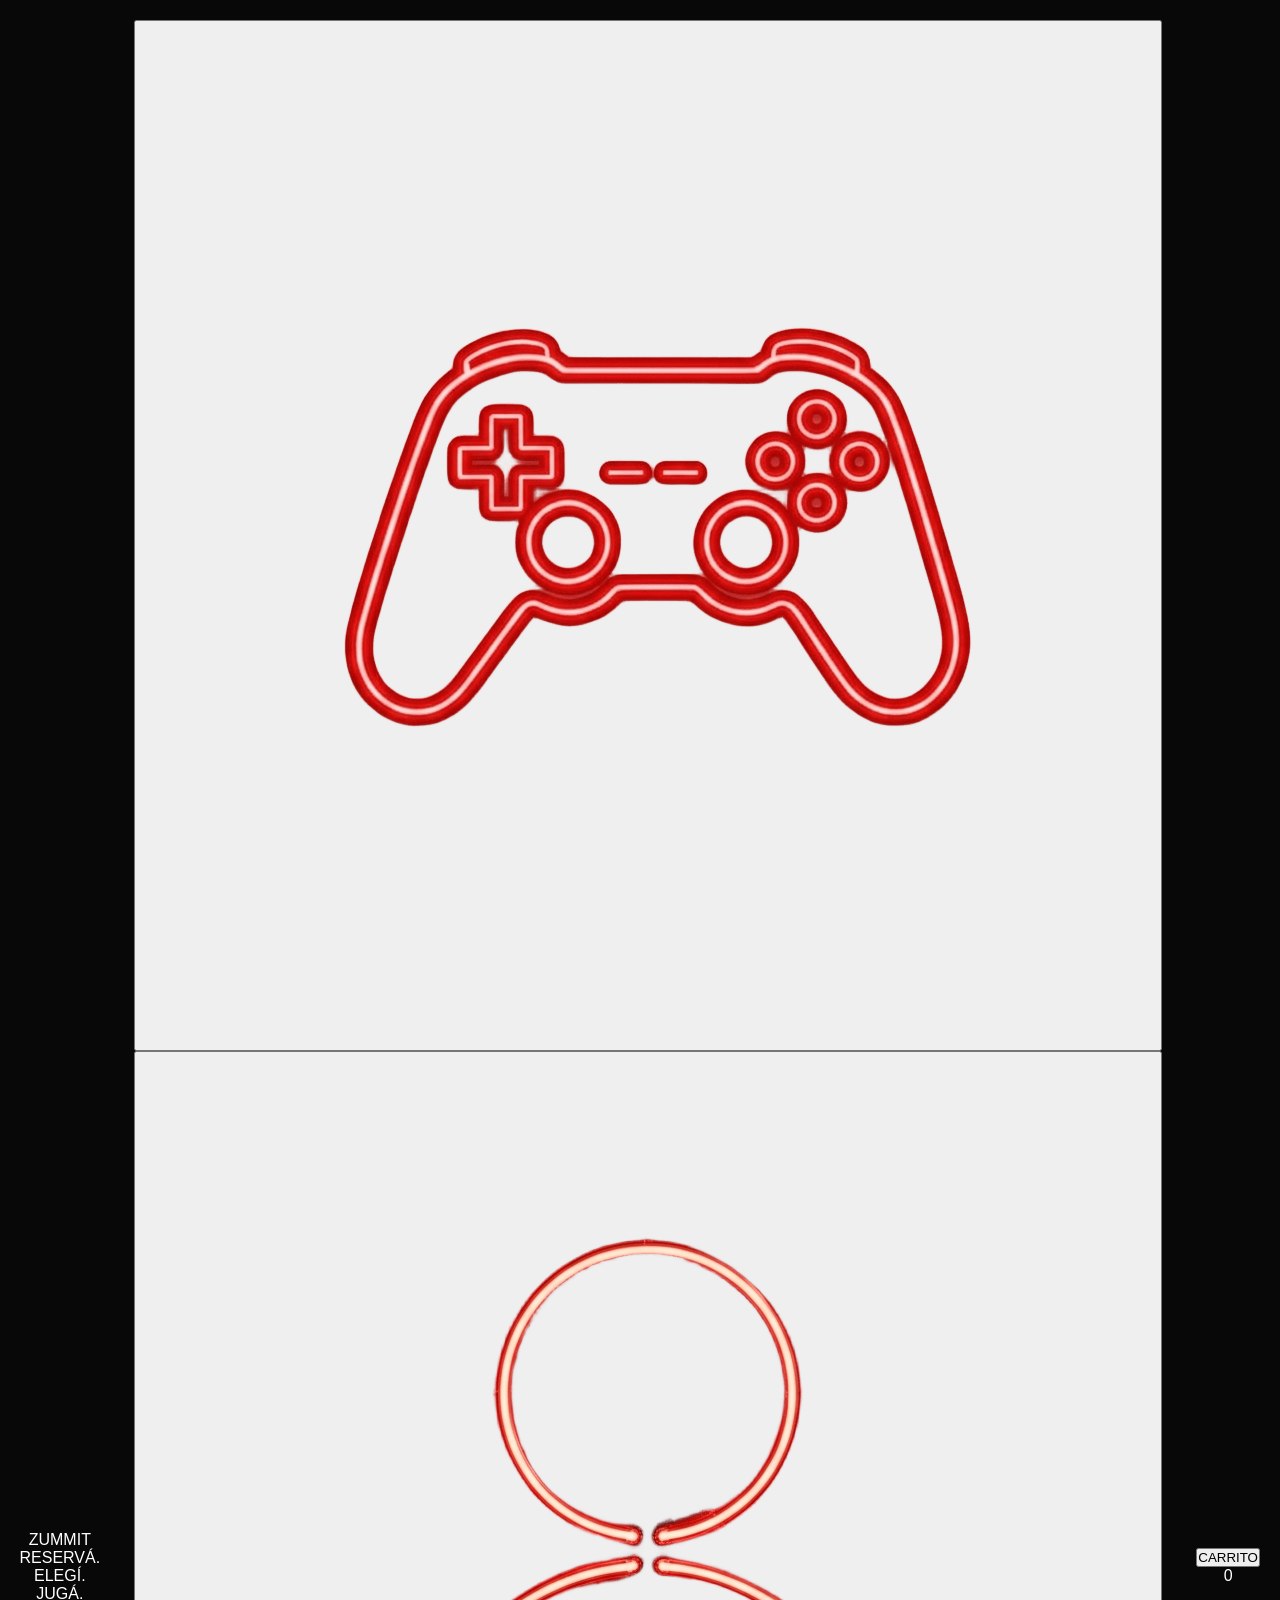
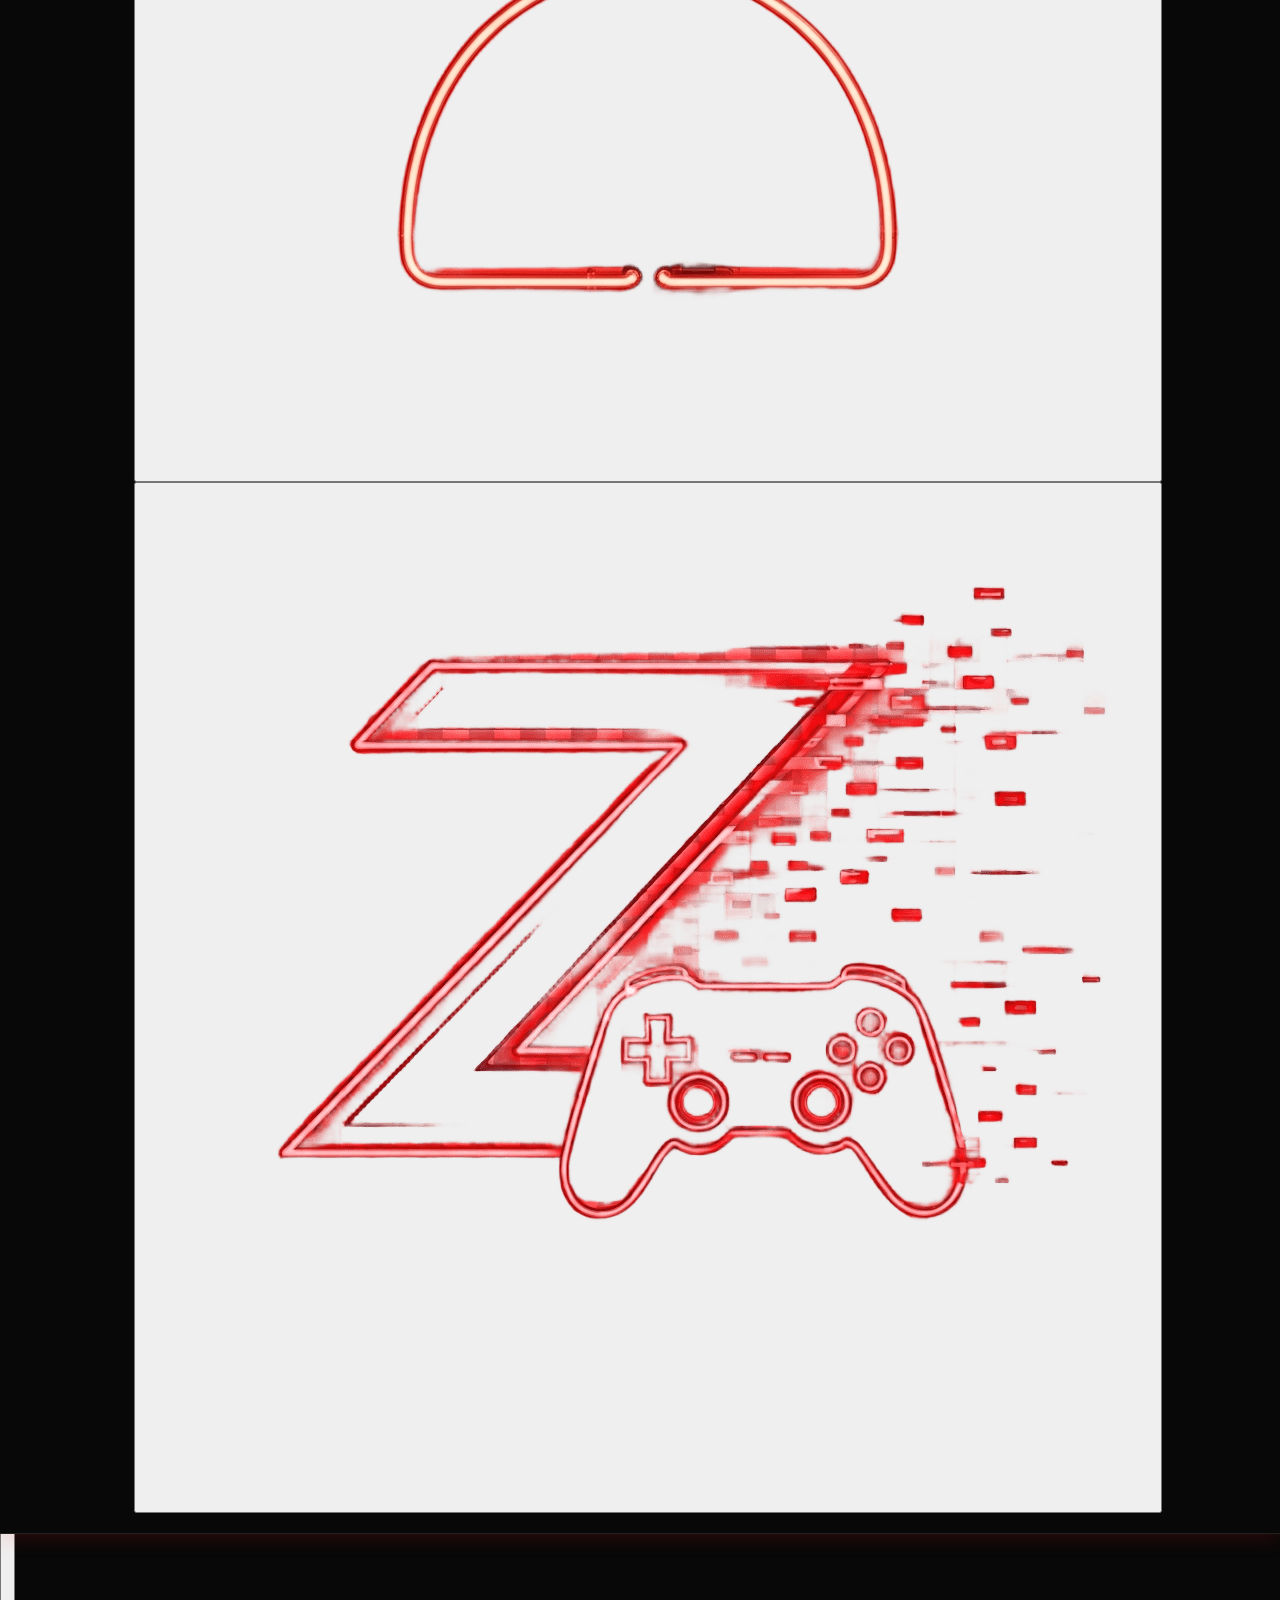
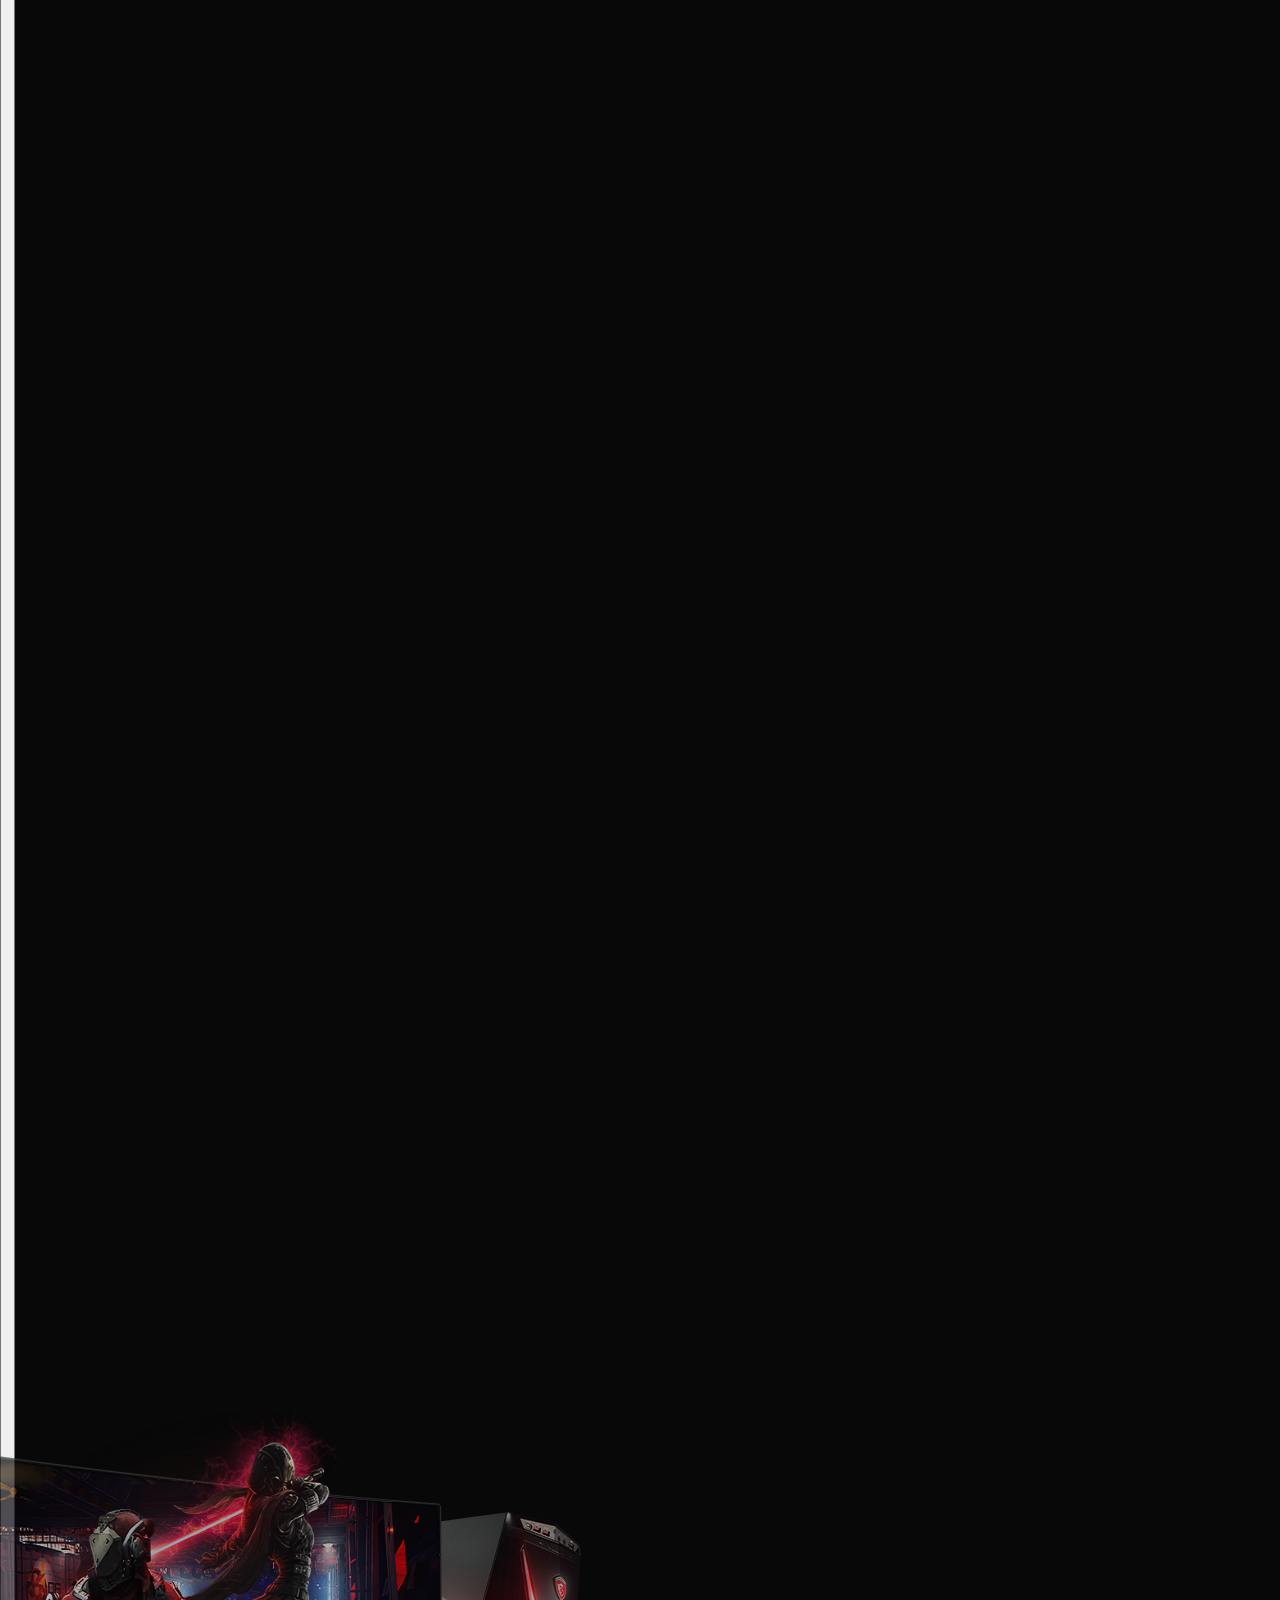
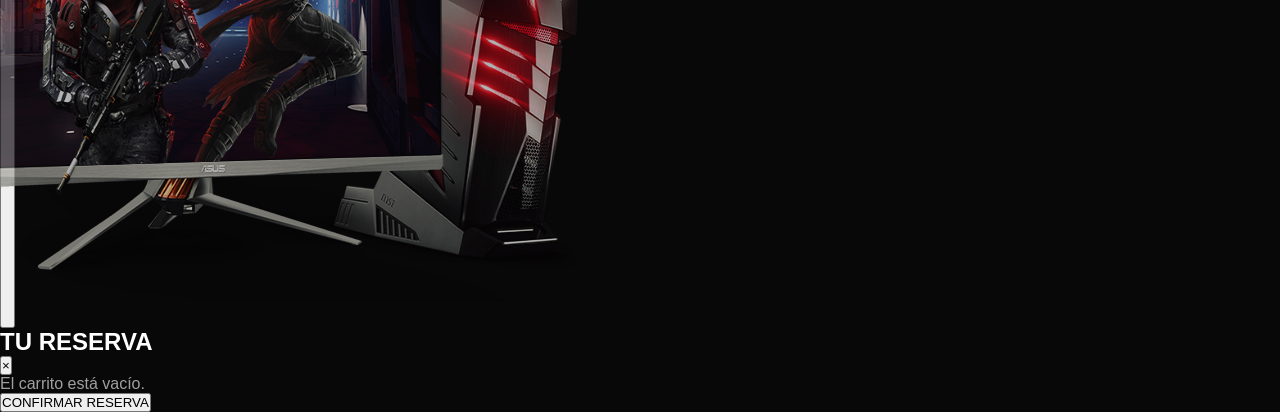
==== commit 61ba71fc: "Update index.html" ====
--- a/index.html
+++ b/index.html
@@ -11,30 +11,30 @@
     <header>
         <div class="logo-container" onclick="renderConsoles()" style="cursor: pointer;">
             <div>
-                <div class="logo-title">ZUMMIT</div>
-                <div class="logo-subtitle">RESERVÁ. ELEGÍ. JUGÁ.</div>
+                <div class="titulo-logo">ZUMMIT</div>
+                <div class="subtitulo-logo">RESERVÁ. ELEGÍ. JUGÁ.</div>
             </div>
         </div>
 
-        <nav class="header-tabs">
-            <button class="header-tab" onclick="renderAllGamesGrid()">
+        <nav class="pestanas-header">
+            <button class="pestana-header" onclick="renderAllGamesGrid()">
                 <img src="images/pestañas/joystick.png" alt="Logo 1">
             </button>
-            <button class="header-tab">
+            <button class="pestana-header">
                 <img src="images/pestañas/persona.png" alt="Logo 2">
             </button>
-            <button class="header-tab">
+            <button class="pestana-header">
                 <img src="images/pestañas/logo.png" alt="Logo 3">
             </button>
         </nav>
 
-        <div class="cart-btn-container" onclick="toggleCart()">
-            <button class="cart-btn">CARRITO</button>
-            <div class="cart-badge" id="cart-badge">0</div>
+        <div class="contenedor-boton-carrito" onclick="toggleCart()">
+            <button class="boton-carrito">CARRITO</button>
+            <div class="insignia-carrito" id="cart-badge">0</div>
         </div>
     </header>
 
-    <div class="steps-bar">
+    <div class="barra-pasos">
         1. <span id="step-1" class="active">CONSOLA</span> &gt; 
         <span id="step-2">2. JUEGO</span> &gt; 
         <span id="step-3">3. TIEMPO</span> &gt; 
@@ -42,7 +42,7 @@
     </div>
 
     <div style="max-width: 1200px; margin: 0 auto; width: 80%;">
-        <button id="back-btn" class="back-btn" onclick="goBack()">← Volver</button>
+        <button id="back-btn" class="boton-volver" onclick="goBack()">← Volver</button>
     </div>
 
     <!-- SECCIÓN GRILLA DE TODOS LOS JUEGOS (MENÚ DE 5 COLUMNAS) -->
@@ -54,61 +54,61 @@
     </div>
 
     <!-- 1. SECCIÓN CARRUSEL DE CONSOLAS Y JUEGOS -->
-    <div class="carousel-container" id="carousel-section">
-        <button class="nav-btn" onclick="moveCarousel(-1)">&#10094;</button>
-        <div class="carousel-track-wrapper">
-            <div class="carousel-track" id="carousel-track"></div>
-        </div>
-        <button class="nav-btn" onclick="moveCarousel(1)">&#10095;</button>
+    <div class="contenedor-carrusel" id="carousel-section">
+        <button class="boton-navegacion" onclick="moveCarousel(-1)">&#10094;</button>
+        <div class="contenedor-pista-carrusel">
+            <div class="pista-carrusel" id="carousel-track"></div>
+        </div>
+        <button class="boton-navegacion" onclick="moveCarousel(1)">&#10095;</button>
     </div>
 
     <!-- 2. SECCIÓN TIEMPO (SLOTS) -->
-    <div class="time-selection" id="time-section" style="display: none;">
+    <div class="seleccion-tiempo" id="time-section" style="display: none;">
         <h2 id="selected-game-title">Selecciona el tiempo de uso</h2>
         
-        <div class="time-grid">
-            <div class="time-slot" onclick="selectTime(this, '1 Hora', 15000)">1 Hora<br><small>$15.000</small></div>
-            <div class="time-slot" onclick="selectTime(this, '1 Hr 30 Min', 22500)">1 Hr 30 Min<br><small>$22.500</small></div>
-            <div class="time-slot" onclick="selectTime(this, '2 Horas', 28000)">2 Horas<br><small>$28.000</small></div>
-            <div class="time-slot" onclick="selectTime(this, '2 Hr 30 Min', 37500)">2 Hrs 30 Min<br><small>$37.500</small></div>
-            <div class="time-slot" onclick="selectTime(this, '3 Horas', 40000)">3 Horas<br><small>$40.000</small></div>
-            <div class="time-slot" onclick="selectTime(this, '3 Hr 30 Min', 48500)">3 Hrs 30 Min<br><small>$48.500</small></div>
+        <div class="grilla-tiempo">
+            <div class="espacio-tiempo" onclick="selectTime(this, '1 Hora', 15000)">1 Hora<br><small>$15.000</small></div>
+            <div class="espacio-tiempo" onclick="selectTime(this, '1 Hr 30 Min', 22500)">1 Hr 30 Min<br><small>$22.500</small></div>
+            <div class="espacio-tiempo" onclick="selectTime(this, '2 Horas', 28000)">2 Horas<br><small>$28.000</small></div>
+            <div class="espacio-tiempo" onclick="selectTime(this, '2 Hr 30 Min', 37500)">2 Hrs 30 Min<br><small>$37.500</small></div>
+            <div class="espacio-tiempo" onclick="selectTime(this, '3 Horas', 40000)">3 Horas<br><small>$40.000</small></div>
+            <div class="espacio-tiempo" onclick="selectTime(this, '3 Hr 30 Min', 48500)">3 Hrs 30 Min<br><small>$48.500</small></div>
         </div>
 
         <div style="text-align: center; margin-top: 30px;">
-            <button class="add-to-cart-btn" id="confirm-time-btn" style="display: none;" onclick="goToDateSelection()">CONFIRMAR</button>
+            <button class="boton-agregar-carrito" id="confirm-time-btn" style="display: none;" onclick="goToDateSelection()">CONFIRMAR</button>
         </div>
     </div>
 
     <div class="date-vertical-section" id="date-section" style="display: none; text-align: center; max-width: 600px; margin: 20px auto; padding-bottom: 90px;">
         <h2>Selecciona el Día y Mes</h2>
         
-        <div class="vertical-picker-container">
-            <button class="vertical-nav-btn" onclick="moveVerticalPicker(-1)">&#10053; ▲</button>
-            <div class="vertical-track-window">
-                <div class="vertical-track" id="vertical-date-track">
+        <div class="contenedor-selector-vertical">
+            <button class="boton-navegacion-vertical" onclick="moveVerticalPicker(-1)">&#10053; ▲</button>
+            <div class="ventana-pista-vertical">
+                <div class="pista-vertical" id="vertical-date-track">
                 </div>
             </div>
-            <button class="vertical-nav-btn" onclick="moveVerticalPicker(1)">▼</button>
+            <button class="boton-navegacion-vertical" onclick="moveVerticalPicker(1)">▼</button>
         </div>
 
         <div style="text-align: center; margin-top: 30px;">
-            <button class="add-to-cart-btn" id="add-to-cart-final-btn" style="display: inline-block;" onclick="addToCart()">AGREGAR AL CARRITO</button>
+            <button class="boton-agregar-carrito" id="add-to-cart-final-btn" style="display: inline-block;" onclick="addToCart()">AGREGAR AL CARRITO</button>
         </div>
     </div>
 
     <!-- MODAL CARRITO -->
-    <div class="modal" id="cart-modal">
-        <div class="modal-content">
-            <div class="modal-header">
+    <div class="ventana-modal" id="cart-modal">
+        <div class="contenido-modal">
+            <div class="cabecera-modal">
                 <h2>TU RESERVA</h2>
-                <button class="close-btn" onclick="toggleCart()">&times;</button>
+                <button class="boton-cerrar" onclick="toggleCart()">&times;</button>
             </div>
             <div id="cart-items">
                 <p style="color: var(--text-dim);">El carrito está vacío.</p>
             </div>
-            <div class="cart-total" id="cart-total" style="display:none;"></div>
-            <button class="checkout-btn" onclick="finishPurchase()">CONFIRMAR RESERVA</button>
+            <div class="total-carrito" id="cart-total" style="display:none;"></div>
+            <button class="boton-pago" onclick="finishPurchase()">CONFIRMAR RESERVA</button>
         </div>
     </div>
 
@@ -146,7 +146,7 @@
                     { name: 'Mario Kart 8 Deluxe', img: 'images/mariokart.png' },
                     { name: 'Animal Crossing: New Horizons', img: 'images/animal.png' },
                     { name: 'The Legend of Zelda: Tears of the Kingdom', img: 'images/zelda.png' },
-                    { name: 'Super Smash Bros. Ultimate', img: 'images/smashbros.png' },
+                    { name: 'Super Smash Bros: Ultimate', img: 'images/smashbros.png' },
                     { name: 'Splatoon 3', img: 'images/splatoon.png' }
                 ]
             },
@@ -169,7 +169,7 @@
                 games: [
                     { name: "Castlevania: Belmont's Curse", img: 'images/castle.png' },
                     { name: 'Cuphead', img: 'images/cuphead.png' },
-                    { name: 'Red Dead Redemption 2', img: 'images/reddead.png' },
+                    { name: 'Geometry Dash', img: 'images/gd.png' },
                     { name: 'Cyberpunk 2077', img: 'images/cyber.png' },
                     { name: 'R.E.P.O', img: 'images/repo.png' },
                     { name: 'How To Fish', img: 'images/htf.png' },
@@ -280,7 +280,7 @@
 
             items.forEach((item, index) => {
                 const card = document.createElement('div');
-                card.className = 'card';
+                card.className = 'tarjeta';
                 card.onclick = () => {
                     if (index === currentIndex) {
                         onClickCallback(item);
@@ -306,7 +306,7 @@
         }
 
         function updateCards() {
-            const cards = track.querySelectorAll('.card');
+            const cards = track.querySelectorAll('.tarjeta');
             const total = cards.length;
 
             cards.forEach((card, index) => {
@@ -344,16 +344,16 @@
             id('date-section').style.display = 'none';
             id('all-games-section').style.display = 'none';
             id('time-section').style.display = 'block';
-            id('selected-game-title.innerText').innerText = `${selectedConsole.name} - ${selectedGame.name}`;
+            id('selected-game-title').innerText = `${selectedConsole.name} - ${selectedGame.name}`;
 
             selectedTimeOption = null;
             id('confirm-time-btn').style.display = 'none';
-            document.querySelectorAll('.time-slot').forEach(slot => slot.classList.remove('selected'));
+            document.querySelectorAll('.espacio-tiempo').forEach(slot => slot.classList.remove('selected'));
         }
 
         function selectTime(element, hoursText, price) {
             selectedTimeOption = { hoursText, price };
-            document.querySelectorAll('.time-slot').forEach(slot => slot.classList.remove('selected'));
+            document.querySelectorAll('.espacio-tiempo').forEach(slot => slot.classList.remove('selected'));
             element.classList.add('selected');
             
             id('confirm-time-btn').style.display = 'inline-block';
@@ -376,7 +376,7 @@
 
             availableDates.forEach((dateObj, index) => {
                 const itemDiv = document.createElement('div');
-                itemDiv.className = 'vertical-item' + (index === 0 ? ' active-vertical' : '');
+                itemDiv.className = 'elemento-vertical' + (index === 0 ? ' active-vertical' : '');
                 itemDiv.innerHTML = `<span>${dateObj.dayName}</span> <strong>${dateObj.dayNum}</strong> <span>${dateObj.monthName}</span>`;
                 itemDiv.onclick = () => {
                     verticalIndex = index;
@@ -394,7 +394,7 @@
         }
 
         function updateVerticalPickerUI() {
-            const items = id('vertical-date-track').querySelectorAll('.vertical-item');
+            const items = id('vertical-date-track').querySelectorAll('.elemento-vertical');
             selectedDateObj = availableDates[verticalIndex];
 
             items.forEach((item, idx) => {
@@ -435,7 +435,7 @@
             selectedDateObj = null;
             
             // 1. Quitamos visualmente la selección de los horarios
-            document.querySelectorAll('.time-slot').forEach(slot => {
+            document.querySelectorAll('.espacio-tiempo').forEach(slot => {
                 slot.classList.remove('selected');
             });
             
@@ -463,7 +463,7 @@
             container.innerHTML = cart.map((item, index) => {
                 total += item.price;
                 return `
-                    <div class="cart-item" style="margin-bottom: 12px; border-bottom: 1px solid rgba(255,255,255,0.1); padding-bottom: 8px; display: flex; justify-content: space-between; align-items: center;">
+                    <div class="elemento-carrito" style="margin-bottom: 12px; border-bottom: 1px solid rgba(255,255,255,0.1); padding-bottom: 8px; display: flex; justify-content: space-between; align-items: center;">
                         <div>
                             <strong>${item.console}</strong> - ${item.game}<br>
                             <small style="color: var(--text-dim);">${item.hours} | 📅 ${item.date}</small>
--- a/estilos.css
+++ b/estilos.css
@@ -15,7 +15,7 @@
 }
 
 body {
-    background-color: var(black);
+    background-color: var(--bg-color);
     color: var(--text-color);
     min-height: 100vh;
     display: flex;
@@ -27,6 +27,7 @@
     background-position: center;  
     background-repeat: no-repeat; 
     background-attachment: fixed;
+    padding-top: 150px;
 }
 
 body::before {
@@ -55,6 +56,10 @@
     background-color: var(--bg-color); 
     position: relative; 
     z-index: 10;
+    position: fixed;
+    top: 0;
+    left: 50%;
+    transform: translateX(-50%); /* Lo centramos perfectamente */
 }
 
 .header-tabs {
@@ -98,6 +103,34 @@
     filter: brightness(1.2);
 }
 
+header.scrolled {
+    padding: 8px 20px; /* Se achica el espacio vertical */
+    background-color: rgba(8, 8, 8, 0.95); /* Fondo ligeramente opaco para destacar */
+    backdrop-filter: blur(8px);
+    box-shadow: 0 4px 15px rgba(255, 30, 39, 0.3);
+}
+
+/* Achicamos también los cuadrados de navegación internos al hacer scroll */
+header.scrolled .header-tab {
+    width: 58px;
+    height: 58px;
+}
+
+header.scrolled .logo-title {
+    font-size: 1.9rem; /* El título de ZUMMIT se reduce un poco */
+    letter-spacing: 6px;
+}
+
+header.scrolled .logo-subtitle {
+    font-size: 0.9rem;
+    letter-spacing: 4px;
+}
+
+header.scrolled .cart-btn {
+    padding: 10px 18px;
+    font-size: 0.85rem;
+}
+
 .logo-title {
     font-size: 2.2rem;
     font-weight: 900;
@@ -159,8 +192,8 @@
     letter-spacing: 2px;
     color: var(--text-dim);
     margin-top: 15px;
-    position: block;
-}
+}
+
 .steps-bar span.active {
     color: var(--neon-red);
     font-weight: bold;
@@ -273,14 +306,11 @@
     margin: 20px auto;
     text-align: center;
     display: none;
-    top: 85px;
     padding-bottom: 90px;
     font-size: 1.2rem;
-    display: flex;
     flex-direction: column;
     justify-content: center; 
-    align-items: center;     
-    text-align: center;
+    align-items: center;    
 }
 
 .time-grid {
@@ -303,8 +333,14 @@
     display: flex;
     flex-direction: column;
     justify-content: center; 
-    align-items: center;     
+    align-items: center;    
     text-align: center;
+}
+
+.time-slot small {
+    color: #00ff00; 
+    font-weight: bold;
+    text-shadow: 0 0 6px rgba(0, 255, 102, 0.4); 
 }
 
 .time-slot:hover, .time-slot.selected {
@@ -313,6 +349,49 @@
     background: rgba(255, 30, 39, 0.15);
 }
 
+/* --- ESTILOS PARA EL SELECTOR DE FECHA Y DÍA --- */
+.date-picker-container {
+    display: flex;
+    flex-direction: column;
+    align-items: center;
+    gap: 10px;
+    margin-top: 25px;
+}
+
+.date-label {
+    color: var(--text-color, #ffffff);
+    font-size: 0.85rem;
+    font-weight: bold;
+    letter-spacing: 1.5px;
+    opacity: 0.8;
+}
+
+.custom-date-input {
+    background-color: rgba(18, 18, 22, 0.9);
+    border: 1px solid rgba(255, 0, 60, 0.4);
+    border-radius: 6px;
+    color: #ffffff;
+    font-family: inherit;
+    font-size: 1rem;
+    padding: 10px 16px;
+    outline: none;
+    cursor: pointer;
+    transition: all 0.3s ease;
+    box-shadow: 0 0 8px rgba(0, 0, 0, 0.5);
+}
+
+.custom-date-input::-webkit-calendar-picker-indicator {
+    filter: invert(1) sepia(1) saturate(5) hue-rotate(310deg);
+    cursor: pointer;
+}
+
+.custom-date-input:hover,
+.custom-date-input:focus {
+    border-color: var(--neon-red, #ff003c);
+    box-shadow: 0 0 12px rgba(255, 0, 60, 0.5);
+}
+/* ---------------------------------------------- */
+
 .add-to-cart-btn {
     margin-top: 25px;
     background: var(--neon-red);
@@ -326,6 +405,12 @@
     box-shadow: 0 0 15px var(--neon-glow);
     letter-spacing: 2px;
     display: none;
+    transition: all 0.3s ease;
+}
+
+.add-to-cart-btn:hover {
+    box-shadow: 0 0 22px var(--neon-red);
+    transform: translateY(-2px);
 }
 
 .modal {
@@ -398,7 +483,7 @@
 
 .back-btn {
     background: transparent;
-    background-color: rgb(0, 0, 0);;
+    background-color: rgb(0, 0, 0);
     border: 1.5px solid #555;
     border-color: rgb(133, 0, 0);
     color: rgb(255, 255, 255);
@@ -409,6 +494,9 @@
     box-shadow: 0 0 75px var(--neon-glow);
     filter: brightness(1.8);
     font-size: 0.95rem;
+    position: relative;
+    z-index: 10; 
+    margin-top: 20px;
 }
 
 .back-btn:hover {
@@ -425,3 +513,73 @@
     width: 100%;
     margin-top: 20px;
 }
+
+/* --- ESTILOS PARA EL CARRUSEL VERTICAL DE FECHAS --- */
+.vertical-picker-container {
+    display: flex;
+    flex-direction: column;
+    align-items: center;
+    gap: 15px;
+    margin: 20px auto;
+}
+
+.vertical-track-window {
+    width: 280px;
+    height: 180px; /* Muestra 3 elementos a la vez (aprox 60px c/u) */
+    overflow: hidden;
+    position: relative;
+    background: rgba(18, 18, 22, 0.9);
+    border: 1px solid var(--neon-red);
+    border-radius: 8px;
+    box-shadow: 0 0 15px var(--neon-glow);
+}
+
+.vertical-track {
+    position: absolute;
+    width: 100%;
+    transition: transform 0.3s ease-out;
+}
+
+.vertical-item {
+    height: 60px;
+    display: flex;
+    align-items: center;
+    justify-content: center;
+    gap: 10px;
+    font-size: 1.1rem;
+    color: var(--text-dim);
+    cursor: pointer;
+    transition: all 0.3s ease;
+    user-select: none;
+}
+
+.vertical-item.active-vertical {
+    color: #ffffff;
+    font-size: 1.3rem;
+    font-weight: bold;
+    text-shadow: 0 0 10px var(--neon-red);
+    background: rgba(255, 30, 39, 0.2);
+    border-top: 1px solid rgba(255, 30, 39, 0.4);
+    border-bottom: 1px solid rgba(255, 30, 39, 0.4);
+}
+
+.vertical-item.near-vertical {
+    opacity: 0.5;
+}
+
+.vertical-nav-btn {
+    background: transparent;
+    border: 1px solid var(--neon-red);
+    color: var(--neon-red);
+    padding: 6px 20px;
+    border-radius: 4px;
+    cursor: pointer;
+    font-size: 1rem;
+    transition: all 0.2s;
+}
+
+.vertical-nav-btn:hover {
+    background: var(--neon-red);
+    color: #fff;
+    box-shadow: 0 0 10px var(--neon-glow);
+}
